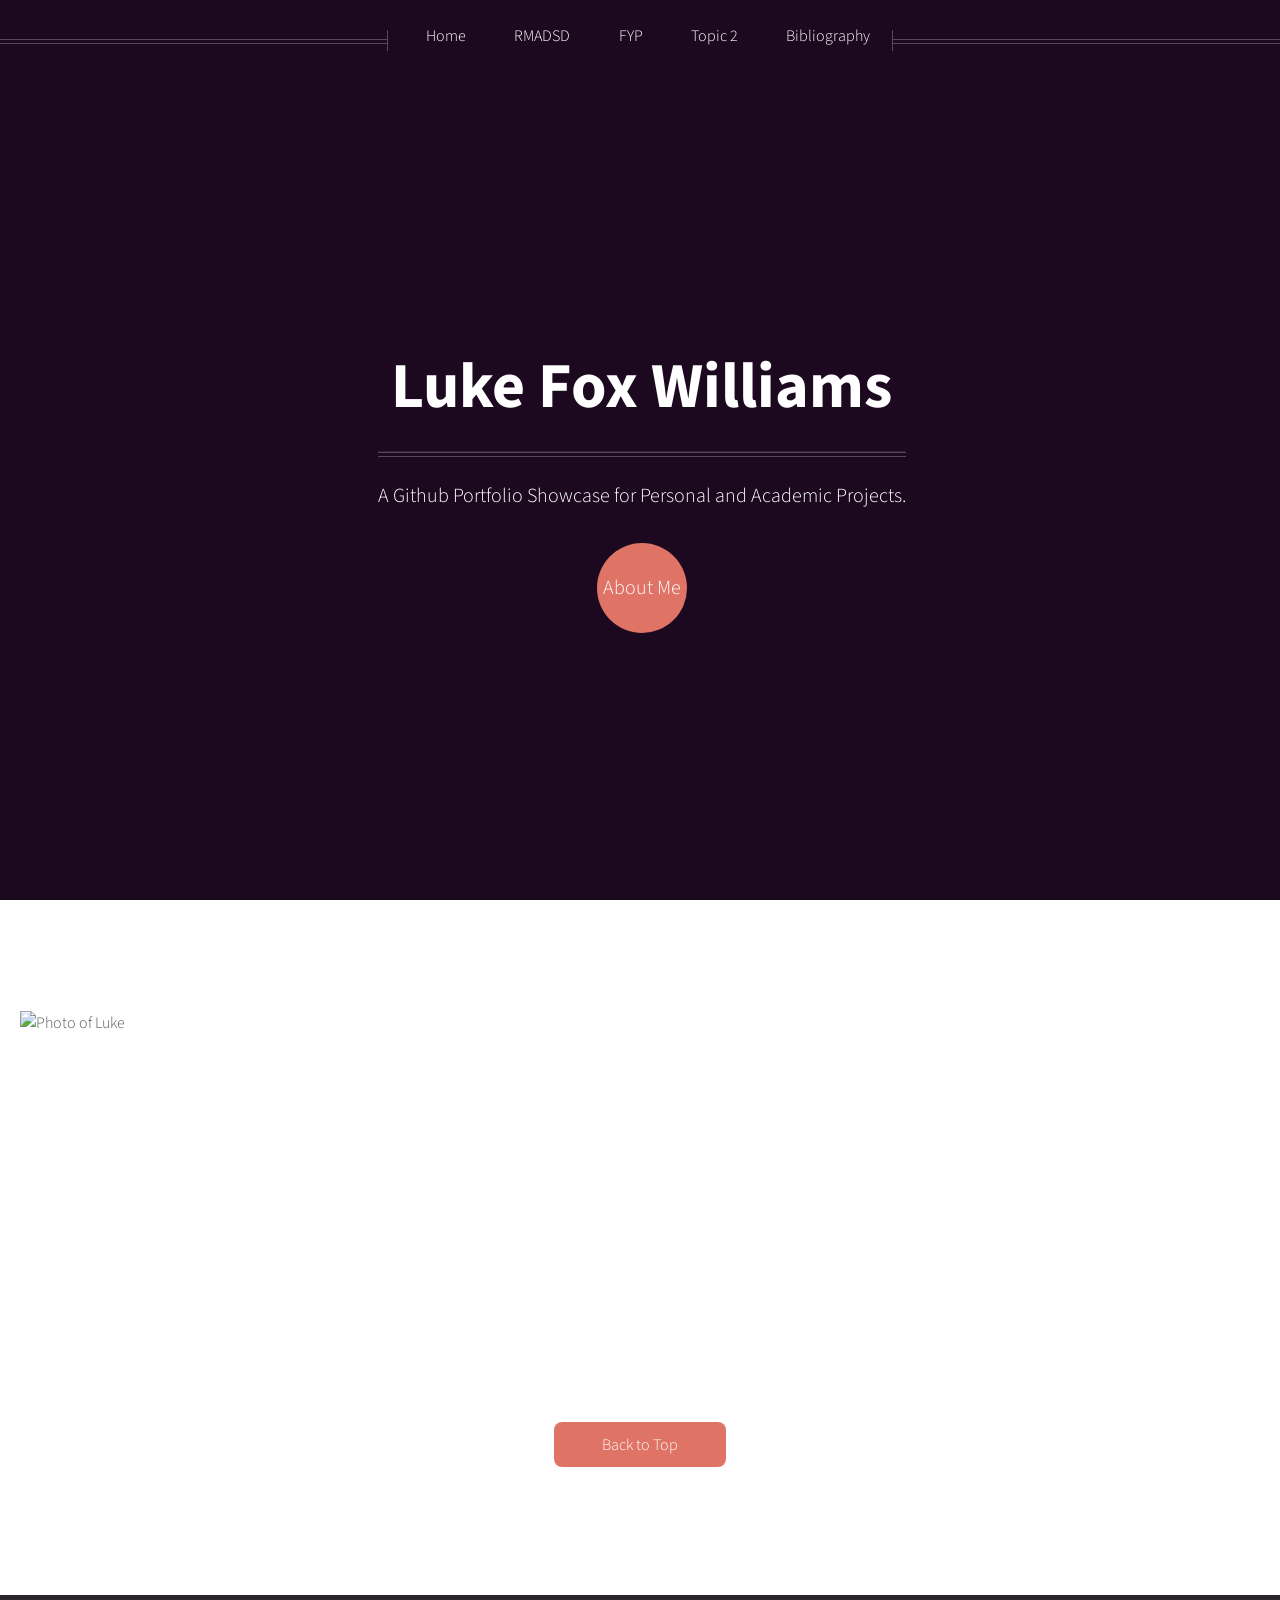
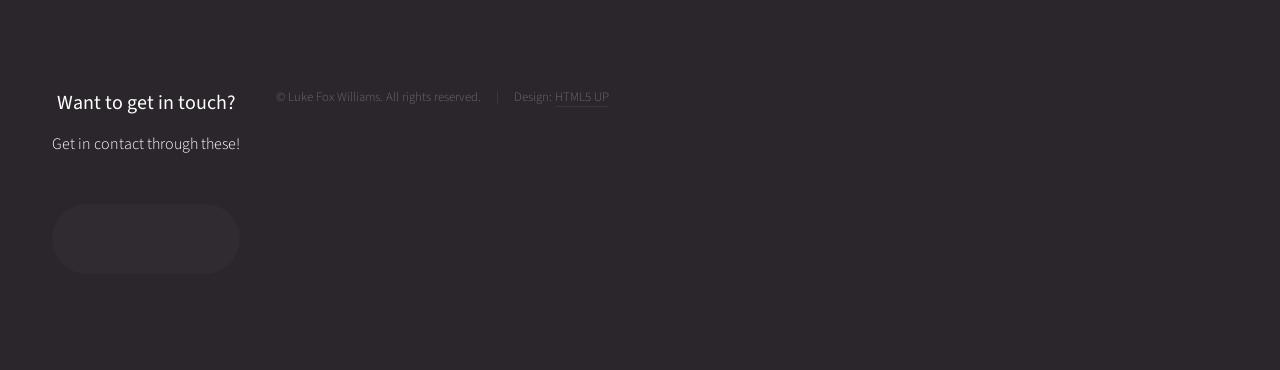
==== index.html @ c980f81d "Update index.html" ====
<!DOCTYPE HTML>
<!--
	LFW1999
	html5up.net | @ajlkn
	Free for personal and commercial use under the CCA 3.0 license (html5up.net/license)
-->
<html>
	<head>
		<title>LFW-Portfolio</title>
		<meta charset="utf-8" />
		<meta name="viewport" content="width=device-width, initial-scale=1, user-scalable=no" />
		<link rel="stylesheet" href="assets/css/main.css" />
		<noscript><link rel="stylesheet" href="assets/css/noscript.css" /></noscript>
	</head>
	<body class="homepage is-preload">
		<div id="page-wrapper">

			<!-- Header -->
				<div id="header">

					<!-- Inner -->
						<div class="inner">
							<header>
								<h1 style="text-align: center; padding: 0;"><a id="logo">Luke Fox Williams</a></h1>
								<hr />
								<p style="text-align: center;">A Github Portfolio Showcase for Personal and Academic Projects.</p>
							</header>
							<footer>
								<a href="#about-me" class="button circled scrolly">About Me</a>
							</footer>
						</div>

					<!-- Nav -->
						<nav id="nav">
							<ul>
								<li><a href="index.html">Home</a></li>
								<li>
									<a href="RMADSD.html">RMADSD</a>
									<ul>
										<li><a href="Artefacts.html">Artefacts</a></li>
										<li><a href="Conclusion.html">Conclusion</a></li>
										<li><a href="RMADSD-Other.html">Unused Techniques</a></li>
									</ul>
								</li>
								<li><a href="FYP.html">FYP</a></li>
								<li><a href="topic2.html">Topic 2</a></li>
								<li><a href="references.html">Bibliography</a></li>
							</ul>
						</nav>

				</div>

			<!-- About Me Section -->
				<div id="about-me" class="container">
					<header>
						<h3 style="text-align: center; margin-top: 30px"> About me!</h3>
					</header>
					<div class="content">
						<div class="image left" style="margin-top: 40px"> 
							<img src="images/itme.png" alt="Photo of Luke">
						</div>
						<div class="text" style="color: white;">
							<p>
							The purpose of this Portfolio is to provide myself and others a place to see all of my work in one area. This will include larger tasks undertaken whilst at university,
								as well as any personal projects I have taken an interest in.<br><br>
								Originally, I attended Aarhus University in Denmark, studying Economics & Business Management. Though I enjoyed the Economic Theory, my interest in engineering and robotics arose from my brief business venture into the electric bicycle market during my stay. I realised
								I had a passion for creating things with my hands, and so I decided to pursue a career in Robotics.<br>
								This path began with studying AI & Robotics at Staffordshire University, where I attained a 2:1 with Honours. Unfortunately, the course had practically no physical robotics in its content, leaving me very underwhelmed. As such I moved on to the University of Leeds
								studying Mechatronics & Robotics, wherein I was truly able to act on my passion and ideas for engineering through my projects. From this I attained a Pass with Merit, and <u><b style="color: white">now I am looking to further my knowledge and experience through a
								 career in Industry or a PhD!</u></b>
							</p>
						</div>
					</div>
				</div>

			
			<!-- Additional Info -->
				<div class="wrapper style2" style="margin-top: 60px">

					<article id="additional info" class="container special">
						<header>
							<h3><a>Resources:</a></h3>
							<p style="font-size: larger; text-align: center">
								Here you can find directions to different aspects of my Portfolio. You can also use the drop-down menu at the top of each page to go somewhere specific!
							</p>
						</header>
						<p>
							This is a larger overview. Use the Buttons at the top to navigate topics.
						</p>
						<footer>
							<a href="#" class="button">Back to Top</a>
						</footer>
					</article>

				</div>

			
			<!-- Footer -->
				<div id="footer">
					<div class="container">
						<div class="row">

								<!-- Contact -->
									<section class="contact">
										<header>
											<h3>Want to get in touch?</h3>
										</header>
										<p>Get in contact through these!</p>
										<ul class="icons">
											<li><a href="https://www.instagram.com/lukefwilliams/" class="icon brands fa-instagram"><span class="label">Instagram</span></a></li>
											<li><a href="https://www.linkedin.com/in/luke-williams-0272b325a/" class="icon brands fa-linkedin-in"><span class="label">Linkedin</span></a></li>
											<li><a href="mailto:foxwilliams99@gmail.com" class="icon solid fa-envelope"><span class="label">Email</span></a></li>
										</ul>
									</section>

								<!-- Copyright -->
									<div class="copyright">
										<ul class="menu">
											<li>&copy; Luke Fox Williams. All rights reserved.</li><li>Design: <a href="http://html5up.net">HTML5 UP</a></li>
										</ul>
									</div>

							</div>

						</div>
					</div>
				</div>

		</div>

		<!-- Scripts -->
			<script src="assets/js/jquery.min.js"></script>
			<script src="assets/js/jquery.dropotron.min.js"></script>
			<script src="assets/js/jquery.scrolly.min.js"></script>
			<script src="assets/js/jquery.scrollex.min.js"></script>
			<script src="assets/js/browser.min.js"></script>
			<script src="assets/js/breakpoints.min.js"></script>
			<script src="assets/js/util.js"></script>
			<script src="assets/js/main.js"></script>

	</body>
</html>
---- assets/css/main.css ----
@import url("https://fonts.googleapis.com/css?family=Source+Sans+Pro:300,300italic,400,400italic,600");
@import url("fontawesome-all.min.css");

/*
	Helios by HTML5 UP
	html5up.net | @ajlkn
	Free for personal and commercial use under the CCA 3.0 license (html5up.net/license)
*/

html, body, div, span, applet, object,
iframe, h1, h2, h3, h4, h5, h6, p, blockquote,
pre, a, abbr, acronym, address, big, cite,
code, del, dfn, em, img, ins, kbd, q, s, samp,
small, strike, strong, sub, sup, tt, var, b,
u, i, center, dl, dt, dd, ol, ul, li, fieldset,
form, label, legend, table, caption, tbody,
tfoot, thead, tr, th, td, article, aside,
canvas, details, embed, figure, figcaption,
footer, header, hgroup, menu, nav, output, ruby,
section, summary, time, mark, audio, video {
	margin: 0;
	padding: 0;
	border: 0;
	font-size: 100%;
	font: inherit;
	vertical-align: baseline;}

article, aside, details, figcaption, figure,
footer, header, hgroup, menu, nav, section {
	display: block;}

body {
	line-height: 1;
}

ol, ul {
	list-style: none;
}

blockquote, q {
	quotes: none;
}

	blockquote:before, blockquote:after, q:before, q:after {
		content: '';
		content: none;
	}

table {
	border-collapse: collapse;
	border-spacing: 0;
}

body {
	-webkit-text-size-adjust: none;
}

mark {
	background-color: transparent;
	color: inherit;
}

input::-moz-focus-inner {
	border: 0;
	padding: 0;
}

input, select, textarea {
	-moz-appearance: none;
	-webkit-appearance: none;
	-ms-appearance: none;
	appearance: none;
}

/* Basic */

	html {
		box-sizing: border-box;
		scroll-padding-top: 40px;
	}

	*, *:before, *:after {
		box-sizing: inherit;
	}

	body {
		background-image: url('images/fancy-cushion.jpg');
		color: #5b5b5b;
		font-size: 15pt;
		line-height: 1.85em;
		font-family: 'Source Sans Pro', sans-serif;
		font-weight: 300;
	}

		body.is-preload *, body.is-preload *:before, body.is-preload *:after {
			-moz-animation: none !important;
			-webkit-animation: none !important;
			-ms-animation: none !important;
			animation: none !important;
			-moz-transition: none !important;
			-webkit-transition: none !important;
			-ms-transition: none !important;
			transition: none !important;
		}

	input, textarea, select {
		font-size: 15pt;
		line-height: 1.85em;
		font-family: 'Source Sans Pro', sans-serif;
		font-weight: 300;
	}

	h1 {
	font-weight: bold;
	color: white;
	line-height: 1.2em;
	padding: 1em 0 0em 0em
	}

	h2, h3, h4, h5, h6 {
		font-weight: 400;
		color: #fff;
		line-height: 1.25em;
	}

	h1 a, h2 a, h3 a, h4 a, h5 a, h6 a {
		color: inherit;
		text-decoration: none;
		border-bottom-color: transparent;
	}

	h1 strong, h2 strong, h3 strong, h4 strong, h5 strong, h6 strong {
		font-weight: 600;
	}

	h2 {
		font-size: 2.85em;
		text-align: center;
	}

	h3 {
		font-size: 1.25em;
	}

	h4 {
		font-size: 1em;
		margin: 0 0 0.25em 0;
	}

	strong, b {
		font-weight: 400;
		color: #483949;
	}

	em, i {
		font-style: italic;
	}

	a {
		color: inherit;
		border-bottom: solid 1px rgba(128, 128, 128, 0.15);
		text-decoration: none;
		-moz-transition: background-color 0.35s ease-in-out, color 0.35s ease-in-out, border-bottom-color 0.35s ease-in-out;
		-webkit-transition: background-color 0.35s ease-in-out, color 0.35s ease-in-out, border-bottom-color 0.35s ease-in-out;
		-ms-transition: background-color 0.35s ease-in-out, color 0.35s ease-in-out, border-bottom-color 0.35s ease-in-out;
		transition: background-color 0.35s ease-in-out, color 0.35s ease-in-out, border-bottom-color 0.35s ease-in-out;
	}

		a:hover {
			color: #ef8376;
			border-bottom-color: transparent;
		}

	sub {
		position: relative;
		top: 0.5em;
		font-size: 0.8em;
	}

	sup {
		position: relative;
		top: -0.5em;
		font-size: 0.8em;
	}

	blockquote {
		border-left: solid 0.5em #ddd;
		padding: 1em 0 1em 2em;
		font-style: italic;
	}

	p, ul, ol, dl, table {
		margin-bottom: 1em;
	}

	p {
		text-align: left;
		color: white;
	}

	br.clear {
		clear: both;
	}

	hr {
		position: relative;
		display: block;
		border: 0;
		top: 4.5em;
		margin-bottom: 9em;
		height: 6px;
		border-top: solid 1px rgba(128, 128, 128, 0.2);
		border-bottom: solid 1px rgba(128, 128, 128, 0.2);
	}

		hr:before, hr:after {
			content: '';
			position: absolute;
			top: -8px;
			display: block;
			width: 1px;
			height: 21px;
			background: rgba(128, 128, 128, 0.2);
		}

		hr:before {
			left: -1px;
		}

		hr:after {
			right: -1px;
		}

	.timestamp {
		color: rgba(128, 128, 128, 0.75);
		font-size: 0.8em;
	}

/* Container */

	.container {
		margin: 0 auto;
		max-width: 100%;
		width: 1400px;
		padding: 0 20px;
	}

		@media screen and (max-width: 1680px) {

			.container {
				width: 1200px;
			}

		}

		@media screen and (max-width: 1280px) {

			.container {
				width: 100%;
			}

		}

		@media screen and (max-width: 960px) {

			.container {
				width: 100%;
			}

		}

		@media screen and (max-width: 840px) {

			.container {
				width: 100%;
			}

		}

		@media screen and (max-width: 736px) {

			.container {
				width: 100%;
			}

		}

/* Row */

	.row {
		display: flex;
		flex-wrap: wrap;
		box-sizing: border-box;
		align-items: stretch;
	}

		.row > * {
			box-sizing: border-box;
		}

		.row.gtr-uniform > * > :last-child {
			margin-bottom: 0;
		}

		.row.aln-left {
			justify-content: flex-start;
		}

		.row.aln-center {
			justify-content: center;
		}

		.row.aln-right {
			justify-content: flex-end;
		}

		.row.aln-top {
			align-items: flex-start;
		}

		.row.aln-middle {
			align-items: center;
		}

		.row.aln-bottom {
			align-items: flex-end;
		}

		.row > .imp {
			order: -1;
		}

		.row > .col-1 {
			width: 8.33333%;
		}

		.row > .off-1 {
			margin-left: 8.33333%;
		}

		.row > .col-2 {
			width: 16.66667%;
		}

		.row > .off-2 {
			margin-left: 16.66667%;
		}

		.row > .col-3 {
			width: 25%;
		}

		.row > .off-3 {
			margin-left: 25%;
		}

		.row > .col-4 {
			width: 33.33333%;
		}

		.row > .off-4 {
			margin-left: 33.33333%;
		}

		.row > .col-5 {
			width: 41.66667%;
		}

		.row > .off-5 {
			margin-left: 41.66667%;
		}

		.row > .col-6 {
			width: 50%;
		}

		.row > .off-6 {
			margin-left: 50%;
		}

		.row > .col-7 {
			width: 58.33333%;
		}

		.row > .off-7 {
			margin-left: 58.33333%;
		}

		.row > .col-8 {
			width: 66.66667%;
		}

		.row > .off-8 {
			margin-left: 66.66667%;
		}

		.row > .col-9 {
			width: 75%;
		}

		.row > .off-9 {
			margin-left: 75%;
		}

		.row > .col-10 {
			width: 83.33333%;
		}

		.row > .off-10 {
			margin-left: 83.33333%;
		}

		.row > .col-11 {
			width: 91.66667%;
		}

		.row > .off-11 {
			margin-left: 91.66667%;
		}

		.row > .col-12 {
			width: 100%;
		}

		.row > .off-12 {
			margin-left: 100%;
		}

		.row.gtr-0 {
			margin-top: 0px;
			margin-left: 0px;
		}

			.row.gtr-0 > * {
				padding: 0px 0 0 0px;
			}

			.row.gtr-0.gtr-uniform {
				margin-top: 0px;
			}

				.row.gtr-0.gtr-uniform > * {
					padding-top: 0px;
				}

		.row.gtr-25 {
			margin-top: -10px;
			margin-left: -10px;
		}

			.row.gtr-25 > * {
				padding: 10px 0 0 10px;
			}

			.row.gtr-25.gtr-uniform {
				margin-top: -10px;
			}

				.row.gtr-25.gtr-uniform > * {
					padding-top: 10px;
				}

		.row.gtr-50 {
			margin-top: -20px;
			margin-left: -20px;
		}

			.row.gtr-50 > * {
				padding: 20px 0 0 20px;
			}

			.row.gtr-50.gtr-uniform {
				margin-top: -20px;
			}

				.row.gtr-50.gtr-uniform > * {
					padding-top: 20px;
				}

		.row {
			margin-top: -40px;
			margin-left: -40px;
		}

			.row > * {
				padding: 40px 0 0 40px;
			}

			.row.gtr-uniform {
				margin-top: -40px;
			}

				.row.gtr-uniform > * {
					padding-top: 40px;
				}

		.row.gtr-150 {
			margin-top: -60px;
			margin-left: -60px;
		}

			.row.gtr-150 > * {
				padding: 60px 0 0 60px;
			}

			.row.gtr-150.gtr-uniform {
				margin-top: -60px;
			}

				.row.gtr-150.gtr-uniform > * {
					padding-top: 60px;
				}

		.row.gtr-200 {
			margin-top: -80px;
			margin-left: -80px;
		}

			.row.gtr-200 > * {
				padding: 80px 0 0 80px;
			}

			.row.gtr-200.gtr-uniform {
				margin-top: -80px;
			}

				.row.gtr-200.gtr-uniform > * {
					padding-top: 80px;
				}

		@media screen and (max-width: 1680px) {

			.row {
				display: flex;
				flex-wrap: wrap;
				box-sizing: border-box;
				align-items: stretch;
			}

				.row > * {
					box-sizing: border-box;
				}

				.row.gtr-uniform > * > :last-child {
					margin-bottom: 0;
				}

				.row.aln-left {
					justify-content: flex-start;
				}

				.row.aln-center {
					justify-content: center;
				}

				.row.aln-right {
					justify-content: flex-end;
				}

				.row.aln-top {
					align-items: flex-start;
				}

				.row.aln-middle {
					align-items: center;
				}

				.row.aln-bottom {
					align-items: flex-end;
				}

				.row > .imp-wide {
					order: -1;
				}

				.row > .col-1-wide {
					width: 8.33333%;
				}

				.row > .off-1-wide {
					margin-left: 8.33333%;
				}

				.row > .col-2-wide {
					width: 16.66667%;
				}

				.row > .off-2-wide {
					margin-left: 16.66667%;
				}

				.row > .col-3-wide {
					width: 25%;
				}

				.row > .off-3-wide {
					margin-left: 25%;
				}

				.row > .col-4-wide {
					width: 33.33333%;
				}

				.row > .off-4-wide {
					margin-left: 33.33333%;
				}

				.row > .col-5-wide {
					width: 41.66667%;
				}

				.row > .off-5-wide {
					margin-left: 41.66667%;
				}

				.row > .col-6-wide {
					width: 50%;
				}

				.row > .off-6-wide {
					margin-left: 50%;
				}

				.row > .col-7-wide {
					width: 58.33333%;
				}

				.row > .off-7-wide {
					margin-left: 58.33333%;
				}

				.row > .col-8-wide {
					width: 66.66667%;
				}

				.row > .off-8-wide {
					margin-left: 66.66667%;
				}

				.row > .col-9-wide {
					width: 75%;
				}

				.row > .off-9-wide {
					margin-left: 75%;
				}

				.row > .col-10-wide {
					width: 83.33333%;
				}

				.row > .off-10-wide {
					margin-left: 83.33333%;
				}

				.row > .col-11-wide {
					width: 91.66667%;
				}

				.row > .off-11-wide {
					margin-left: 91.66667%;
				}

				.row > .col-12-wide {
					width: 100%;
				}

				.row > .off-12-wide {
					margin-left: 100%;
				}

				.row.gtr-0 {
					margin-top: 0px;
					margin-left: 0px;
				}

					.row.gtr-0 > * {
						padding: 0px 0 0 0px;
					}

					.row.gtr-0.gtr-uniform {
						margin-top: 0px;
					}

						.row.gtr-0.gtr-uniform > * {
							padding-top: 0px;
						}

				.row.gtr-25 {
					margin-top: -10px;
					margin-left: -10px;
				}

					.row.gtr-25 > * {
						padding: 10px 0 0 10px;
					}

					.row.gtr-25.gtr-uniform {
						margin-top: -10px;
					}

						.row.gtr-25.gtr-uniform > * {
							padding-top: 10px;
						}

				.row.gtr-50 {
					margin-top: -20px;
					margin-left: -20px;
				}

					.row.gtr-50 > * {
						padding: 20px 0 0 20px;
					}

					.row.gtr-50.gtr-uniform {
						margin-top: -20px;
					}

						.row.gtr-50.gtr-uniform > * {
							padding-top: 20px;
						}

				.row {
					margin-top: -40px;
					margin-left: -40px;
				}

					.row > * {
						padding: 40px 0 0 40px;
					}

					.row.gtr-uniform {
						margin-top: -40px;
					}

						.row.gtr-uniform > * {
							padding-top: 40px;
						}

				.row.gtr-150 {
					margin-top: -60px;
					margin-left: -60px;
				}

					.row.gtr-150 > * {
						padding: 60px 0 0 60px;
					}

					.row.gtr-150.gtr-uniform {
						margin-top: -60px;
					}

						.row.gtr-150.gtr-uniform > * {
							padding-top: 60px;
						}

				.row.gtr-200 {
					margin-top: -80px;
					margin-left: -80px;
				}

					.row.gtr-200 > * {
						padding: 80px 0 0 80px;
					}

					.row.gtr-200.gtr-uniform {
						margin-top: -80px;
					}

						.row.gtr-200.gtr-uniform > * {
							padding-top: 80px;
						}

		}

		@media screen and (max-width: 1280px) {

			.row {
				display: flex;
				flex-wrap: wrap;
				box-sizing: border-box;
				align-items: stretch;
			}

				.row > * {
					box-sizing: border-box;
				}

				.row.gtr-uniform > * > :last-child {
					margin-bottom: 0;
				}

				.row.aln-left {
					justify-content: flex-start;
				}

				.row.aln-center {
					justify-content: center;
				}

				.row.aln-right {
					justify-content: flex-end;
				}

				.row.aln-top {
					align-items: flex-start;
				}

				.row.aln-middle {
					align-items: center;
				}

				.row.aln-bottom {
					align-items: flex-end;
				}

				.row > .imp-normal {
					order: -1;
				}

				.row > .col-1-normal {
					width: 8.33333%;
				}

				.row > .off-1-normal {
					margin-left: 8.33333%;
				}

				.row > .col-2-normal {
					width: 16.66667%;
				}

				.row > .off-2-normal {
					margin-left: 16.66667%;
				}

				.row > .col-3-normal {
					width: 25%;
				}

				.row > .off-3-normal {
					margin-left: 25%;
				}

				.row > .col-4-normal {
					width: 33.33333%;
				}

				.row > .off-4-normal {
					margin-left: 33.33333%;
				}

				.row > .col-5-normal {
					width: 41.66667%;
				}

				.row > .off-5-normal {
					margin-left: 41.66667%;
				}

				.row > .col-6-normal {
					width: 50%;
				}

				.row > .off-6-normal {
					margin-left: 50%;
				}

				.row > .col-7-normal {
					width: 58.33333%;
				}

				.row > .off-7-normal {
					margin-left: 58.33333%;
				}

				.row > .col-8-normal {
					width: 66.66667%;
				}

				.row > .off-8-normal {
					margin-left: 66.66667%;
				}

				.row > .col-9-normal {
					width: 75%;
				}

				.row > .off-9-normal {
					margin-left: 75%;
				}

				.row > .col-10-normal {
					width: 83.33333%;
				}

				.row > .off-10-normal {
					margin-left: 83.33333%;
				}

				.row > .col-11-normal {
					width: 91.66667%;
				}

				.row > .off-11-normal {
					margin-left: 91.66667%;
				}

				.row > .col-12-normal {
					width: 100%;
				}

				.row > .off-12-normal {
					margin-left: 100%;
				}

				.row.gtr-0 {
					margin-top: 0px;
					margin-left: 0px;
				}

					.row.gtr-0 > * {
						padding: 0px 0 0 0px;
					}

					.row.gtr-0.gtr-uniform {
						margin-top: 0px;
					}

						.row.gtr-0.gtr-uniform > * {
							padding-top: 0px;
						}

				.row.gtr-25 {
					margin-top: -9px;
					margin-left: -9px;
				}

					.row.gtr-25 > * {
						padding: 9px 0 0 9px;
					}

					.row.gtr-25.gtr-uniform {
						margin-top: -9px;
					}

						.row.gtr-25.gtr-uniform > * {
							padding-top: 9px;
						}

				.row.gtr-50 {
					margin-top: -18px;
					margin-left: -18px;
				}

					.row.gtr-50 > * {
						padding: 18px 0 0 18px;
					}

					.row.gtr-50.gtr-uniform {
						margin-top: -18px;
					}

						.row.gtr-50.gtr-uniform > * {
							padding-top: 18px;
						}

				.row {
					margin-top: -36px;
					margin-left: -36px;
				}

					.row > * {
						padding: 36px 0 0 36px;
					}

					.row.gtr-uniform {
						margin-top: -36px;
					}

						.row.gtr-uniform > * {
							padding-top: 36px;
						}

				.row.gtr-150 {
					margin-top: -54px;
					margin-left: -54px;
				}

					.row.gtr-150 > * {
						padding: 54px 0 0 54px;
					}

					.row.gtr-150.gtr-uniform {
						margin-top: -54px;
					}

						.row.gtr-150.gtr-uniform > * {
							padding-top: 54px;
						}

				.row.gtr-200 {
					margin-top: -72px;
					margin-left: -72px;
				}

					.row.gtr-200 > * {
						padding: 72px 0 0 72px;
					}

					.row.gtr-200.gtr-uniform {
						margin-top: -72px;
					}

						.row.gtr-200.gtr-uniform > * {
							padding-top: 72px;
						}

		}

		@media screen and (max-width: 960px) {

			.row {
				display: flex;
				flex-wrap: wrap;
				box-sizing: border-box;
				align-items: stretch;
			}

				.row > * {
					box-sizing: border-box;
				}

				.row.gtr-uniform > * > :last-child {
					margin-bottom: 0;
				}

				.row.aln-left {
					justify-content: flex-start;
				}

				.row.aln-center {
					justify-content: center;
				}

				.row.aln-right {
					justify-content: flex-end;
				}

				.row.aln-top {
					align-items: flex-start;
				}

				.row.aln-middle {
					align-items: center;
				}

				.row.aln-bottom {
					align-items: flex-end;
				}

				.row > .imp-narrow {
					order: -1;
				}

				.row > .col-1-narrow {
					width: 8.33333%;
				}

				.row > .off-1-narrow {
					margin-left: 8.33333%;
				}

				.row > .col-2-narrow {
					width: 16.66667%;
				}

				.row > .off-2-narrow {
					margin-left: 16.66667%;
				}

				.row > .col-3-narrow {
					width: 25%;
				}

				.row > .off-3-narrow {
					margin-left: 25%;
				}

				.row > .col-4-narrow {
					width: 33.33333%;
				}

				.row > .off-4-narrow {
					margin-left: 33.33333%;
				}

				.row > .col-5-narrow {
					width: 41.66667%;
				}

				.row > .off-5-narrow {
					margin-left: 41.66667%;
				}

				.row > .col-6-narrow {
					width: 50%;
				}

				.row > .off-6-narrow {
					margin-left: 50%;
				}

				.row > .col-7-narrow {
					width: 58.33333%;
				}

				.row > .off-7-narrow {
					margin-left: 58.33333%;
				}

				.row > .col-8-narrow {
					width: 66.66667%;
				}

				.row > .off-8-narrow {
					margin-left: 66.66667%;
				}

				.row > .col-9-narrow {
					width: 75%;
				}

				.row > .off-9-narrow {
					margin-left: 75%;
				}

				.row > .col-10-narrow {
					width: 83.33333%;
				}

				.row > .off-10-narrow {
					margin-left: 83.33333%;
				}

				.row > .col-11-narrow {
					width: 91.66667%;
				}

				.row > .off-11-narrow {
					margin-left: 91.66667%;
				}

				.row > .col-12-narrow {
					width: 100%;
				}

				.row > .off-12-narrow {
					margin-left: 100%;
				}

				.row.gtr-0 {
					margin-top: 0px;
					margin-left: 0px;
				}

					.row.gtr-0 > * {
						padding: 0px 0 0 0px;
					}

					.row.gtr-0.gtr-uniform {
						margin-top: 0px;
					}

						.row.gtr-0.gtr-uniform > * {
							padding-top: 0px;
						}

				.row.gtr-25 {
					margin-top: -8px;
					margin-left: -8px;
				}

					.row.gtr-25 > * {
						padding: 8px 0 0 8px;
					}

					.row.gtr-25.gtr-uniform {
						margin-top: -8px;
					}

						.row.gtr-25.gtr-uniform > * {
							padding-top: 8px;
						}

				.row.gtr-50 {
					margin-top: -16px;
					margin-left: -16px;
				}

					.row.gtr-50 > * {
						padding: 16px 0 0 16px;
					}

					.row.gtr-50.gtr-uniform {
						margin-top: -16px;
					}

						.row.gtr-50.gtr-uniform > * {
							padding-top: 16px;
						}

				.row {
					margin-top: -32px;
					margin-left: -32px;
				}

					.row > * {
						padding: 32px 0 0 32px;
					}

					.row.gtr-uniform {
						margin-top: -32px;
					}

						.row.gtr-uniform > * {
							padding-top: 32px;
						}

				.row.gtr-150 {
					margin-top: -48px;
					margin-left: -48px;
				}

					.row.gtr-150 > * {
						padding: 48px 0 0 48px;
					}

					.row.gtr-150.gtr-uniform {
						margin-top: -48px;
					}

						.row.gtr-150.gtr-uniform > * {
							padding-top: 48px;
						}

				.row.gtr-200 {
					margin-top: -64px;
					margin-left: -64px;
				}

					.row.gtr-200 > * {
						padding: 64px 0 0 64px;
					}

					.row.gtr-200.gtr-uniform {
						margin-top: -64px;
					}

						.row.gtr-200.gtr-uniform > * {
							padding-top: 64px;
						}

		}

		@media screen and (max-width: 840px) {

			.row {
				display: flex;
				flex-wrap: wrap;
				box-sizing: border-box;
				align-items: stretch;
			}

				.row > * {
					box-sizing: border-box;
				}

				.row.gtr-uniform > * > :last-child {
					margin-bottom: 0;
				}

				.row.aln-left {
					justify-content: flex-start;
				}

				.row.aln-center {
					justify-content: center;
				}

				.row.aln-right {
					justify-content: flex-end;
				}

				.row.aln-top {
					align-items: flex-start;
				}

				.row.aln-middle {
					align-items: center;
				}

				.row.aln-bottom {
					align-items: flex-end;
				}

				.row > .imp-narrower {
					order: -1;
				}

				.row > .col-1-narrower {
					width: 8.33333%;
				}

				.row > .off-1-narrower {
					margin-left: 8.33333%;
				}

				.row > .col-2-narrower {
					width: 16.66667%;
				}

				.row > .off-2-narrower {
					margin-left: 16.66667%;
				}

				.row > .col-3-narrower {
					width: 25%;
				}

				.row > .off-3-narrower {
					margin-left: 25%;
				}

				.row > .col-4-narrower {
					width: 33.33333%;
				}

				.row > .off-4-narrower {
					margin-left: 33.33333%;
				}

				.row > .col-5-narrower {
					width: 41.66667%;
				}

				.row > .off-5-narrower {
					margin-left: 41.66667%;
				}

				.row > .col-6-narrower {
					width: 50%;
				}

				.row > .off-6-narrower {
					margin-left: 50%;
				}

				.row > .col-7-narrower {
					width: 58.33333%;
				}

				.row > .off-7-narrower {
					margin-left: 58.33333%;
				}

				.row > .col-8-narrower {
					width: 66.66667%;
				}

				.row > .off-8-narrower {
					margin-left: 66.66667%;
				}

				.row > .col-9-narrower {
					width: 75%;
				}

				.row > .off-9-narrower {
					margin-left: 75%;
				}

				.row > .col-10-narrower {
					width: 83.33333%;
				}

				.row > .off-10-narrower {
					margin-left: 83.33333%;
				}

				.row > .col-11-narrower {
					width: 91.66667%;
				}

				.row > .off-11-narrower {
					margin-left: 91.66667%;
				}

				.row > .col-12-narrower {
					width: 100%;
				}

				.row > .off-12-narrower {
					margin-left: 100%;
				}

				.row.gtr-0 {
					margin-top: 0px;
					margin-left: 0px;
				}

					.row.gtr-0 > * {
						padding: 0px 0 0 0px;
					}

					.row.gtr-0.gtr-uniform {
						margin-top: 0px;
					}

						.row.gtr-0.gtr-uniform > * {
							padding-top: 0px;
						}

				.row.gtr-25 {
					margin-top: -8px;
					margin-left: -8px;
				}

					.row.gtr-25 > * {
						padding: 8px 0 0 8px;
					}

					.row.gtr-25.gtr-uniform {
						margin-top: -8px;
					}

						.row.gtr-25.gtr-uniform > * {
							padding-top: 8px;
						}

				.row.gtr-50 {
					margin-top: -16px;
					margin-left: -16px;
				}

					.row.gtr-50 > * {
						padding: 16px 0 0 16px;
					}

					.row.gtr-50.gtr-uniform {
						margin-top: -16px;
					}

						.row.gtr-50.gtr-uniform > * {
							padding-top: 16px;
						}

				.row {
					margin-top: -32px;
					margin-left: -32px;
				}

					.row > * {
						padding: 32px 0 0 32px;
					}

					.row.gtr-uniform {
						margin-top: -32px;
					}

						.row.gtr-uniform > * {
							padding-top: 32px;
						}

				.row.gtr-150 {
					margin-top: -48px;
					margin-left: -48px;
				}

					.row.gtr-150 > * {
						padding: 48px 0 0 48px;
					}

					.row.gtr-150.gtr-uniform {
						margin-top: -48px;
					}

						.row.gtr-150.gtr-uniform > * {
							padding-top: 48px;
						}

				.row.gtr-200 {
					margin-top: -64px;
					margin-left: -64px;
				}

					.row.gtr-200 > * {
						padding: 64px 0 0 64px;
					}

					.row.gtr-200.gtr-uniform {
						margin-top: -64px;
					}

						.row.gtr-200.gtr-uniform > * {
							padding-top: 64px;
						}

		}

		@media screen and (max-width: 736px) {

			.row {
				display: flex;
				flex-wrap: wrap;
				box-sizing: border-box;
				align-items: stretch;
			}

				.row > * {
					box-sizing: border-box;
				}

				.row.gtr-uniform > * > :last-child {
					margin-bottom: 0;
				}

				.row.aln-left {
					justify-content: flex-start;
				}

				.row.aln-center {
					justify-content: center;
				}

				.row.aln-right {
					justify-content: flex-end;
				}

				.row.aln-top {
					align-items: flex-start;
				}

				.row.aln-middle {
					align-items: center;
				}

				.row.aln-bottom {
					align-items: flex-end;
				}

				.row > .imp-mobile {
					order: -1;
				}

				.row > .col-1-mobile {
					width: 8.33333%;
				}

				.row > .off-1-mobile {
					margin-left: 8.33333%;
				}

				.row > .col-2-mobile {
					width: 16.66667%;
				}

				.row > .off-2-mobile {
					margin-left: 16.66667%;
				}

				.row > .col-3-mobile {
					width: 25%;
				}

				.row > .off-3-mobile {
					margin-left: 25%;
				}

				.row > .col-4-mobile {
					width: 33.33333%;
				}

				.row > .off-4-mobile {
					margin-left: 33.33333%;
				}

				.row > .col-5-mobile {
					width: 41.66667%;
				}

				.row > .off-5-mobile {
					margin-left: 41.66667%;
				}

				.row > .col-6-mobile {
					width: 50%;
				}

				.row > .off-6-mobile {
					margin-left: 50%;
				}

				.row > .col-7-mobile {
					width: 58.33333%;
				}

				.row > .off-7-mobile {
					margin-left: 58.33333%;
				}

				.row > .col-8-mobile {
					width: 66.66667%;
				}

				.row > .off-8-mobile {
					margin-left: 66.66667%;
				}

				.row > .col-9-mobile {
					width: 75%;
				}

				.row > .off-9-mobile {
					margin-left: 75%;
				}

				.row > .col-10-mobile {
					width: 83.33333%;
				}

				.row > .off-10-mobile {
					margin-left: 83.33333%;
				}

				.row > .col-11-mobile {
					width: 91.66667%;
				}

				.row > .off-11-mobile {
					margin-left: 91.66667%;
				}

				.row > .col-12-mobile {
					width: 100%;
				}

				.row > .off-12-mobile {
					margin-left: 100%;
				}

				.row.gtr-0 {
					margin-top: 0px;
					margin-left: 0px;
				}

					.row.gtr-0 > * {
						padding: 0px 0 0 0px;
					}

					.row.gtr-0.gtr-uniform {
						margin-top: 0px;
					}

						.row.gtr-0.gtr-uniform > * {
							padding-top: 0px;
						}

				.row.gtr-25 {
					margin-top: -5px;
					margin-left: -5px;
				}

					.row.gtr-25 > * {
						padding: 5px 0 0 5px;
					}

					.row.gtr-25.gtr-uniform {
						margin-top: -5px;
					}

						.row.gtr-25.gtr-uniform > * {
							padding-top: 5px;
						}

				.row.gtr-50 {
					margin-top: -10px;
					margin-left: -10px;
				}

					.row.gtr-50 > * {
						padding: 10px 0 0 10px;
					}

					.row.gtr-50.gtr-uniform {
						margin-top: -10px;
					}

						.row.gtr-50.gtr-uniform > * {
							padding-top: 10px;
						}

				.row {
					margin-top: -20px;
					margin-left: -20px;
				}

					.row > * {
						padding: 20px 0 0 20px;
					}

					.row.gtr-uniform {
						margin-top: -20px;
					}

						.row.gtr-uniform > * {
							padding-top: 20px;
						}

				.row.gtr-150 {
					margin-top: -30px;
					margin-left: -30px;
				}

					.row.gtr-150 > * {
						padding: 30px 0 0 30px;
					}

					.row.gtr-150.gtr-uniform {
						margin-top: -30px;
					}

						.row.gtr-150.gtr-uniform > * {
							padding-top: 30px;
						}

				.row.gtr-200 {
					margin-top: -40px;
					margin-left: -40px;
				}

					.row.gtr-200 > * {
						padding: 40px 0 0 40px;
					}

					.row.gtr-200.gtr-uniform {
						margin-top: -40px;
					}

						.row.gtr-200.gtr-uniform > * {
							padding-top: 40px;
						}

		}

/* Sections/Article */

	section, article {
		margin-bottom: 3em;
	}

		section > :last-child, section:last-child, article > :last-child, article:last-child {
			margin-bottom: 0;
		}

		section.special > header, section.special > footer, article.special > header, article.special > footer {
			text-align: center;
		}

	.row > section, .row > article {
		margin-bottom: 0;
	}

	header {
		margin: 0 0 1em 0;
	}

		header > p {
			display: block;
			font-size: 1.2em;
			margin: 1em 0 2em 0;
			line-height: 1.5em;
			text-align: left;
		}

	footer {
		margin: 2.5em 0 0 0;
	}

/* Image */

	.image {
		position: relative;
		display: inline-block;
		border: 0;
		outline: 0;
	}

		.image img {
			display: block;
			width: 100%;
		}

		.image.fit {
			display: block;
			width: 100%;
		}

		.image.featured {
			display: block;
			width: 100%;
			margin: 0 0 4em 0;
			text-align: center;
		}

		.image.left {
			float: left;
			margin: 0 2em 2em 0;
		}

		.image.centered {
			display: block;
			margin: 0 0 2em 0;
		}

			.image.centered img {
				margin: 0 auto;
				width: auto;
			}

/* List */

	ul {
		list-style: disc;
		padding-left: 1em;
	}

		ul li {
			padding-left: 0.5em;
		}

	ol {
		list-style: decimal;
		padding-left: 1.25em;
	}

		ol li {
			padding-left: 0.25em;
		}

/* Actions */

	ul.actions {
		margin: 3em 0 0 0;
		list-style: none;
		padding-left: 0;
	}

		form ul.actions {
			margin-top: 0;
		}

		ul.actions li {
			display: inline-block;
			margin: 0 0.75em 0 0.75em;
			padding-left: 0;
		}

			ul.actions li:first-child {
				margin-left: 0;
			}

			ul.actions li:last-child {
				margin-right: 0;
			}

/* Divided */

	ul.divided {
		list-style: none;
		padding-left: 0;
	}

		ul.divided li {
			border-top: solid 1px rgba(128, 128, 128, 0.2);
			padding-top: 1.5em;
			margin-top: 1.5em;
			padding-left: 0;
		}

			ul.divided li:first-child {
				border-top: 0;
				padding-top: 0;
				margin-top: 0;
			}

/* Menu */

	ul.menu {
		height: 1em;
		line-height: 1em;
		list-style: none;
		padding-left: 0;
	}

		ul.menu li {
			display: inline-block;
			border-left: solid 1px rgba(128, 128, 128, 0.2);
			padding-left: 1.25em;
			margin-left: 1.25em;
		}

			ul.menu li:first-child {
				border-left: 0;
				padding-left: 0;
				margin-left: 0;
			}

/* Icons */

	ul.icons {
		position: relative;
		background: rgba(128, 128, 128, 0.05);
		border-radius: 4em;
		display: inline-block;
		padding: 0.35em 0.75em 0.35em 0.75em;
		font-size: 1.25em;
		cursor: default;
		list-style: none;
	}

		ul.icons li {
			display: inline-block;
			padding-left: 0;
		}

			ul.icons li a {
				display: inline-block;
				background: none;
				width: 2.5em;
				height: 2.5em;
				line-height: 2.5em;
				text-align: center;
				border-radius: 100%;
				border: 0;
				color: inherit;
			}

				ul.icons li a:hover {
					color: #ef8376;
				}

/* Form */

	form label {
		display: block;
		font-weight: 400;
		color: #483949;
		margin: 0 0 1em 0;
	}

	form input[type="text"],
	form input[type="email"],
	form input[type="password"],
	form select,
	form textarea {
		-webkit-appearance: none;
		display: block;
		border: 0;
		background: #fafafa;
		width: 100%;
		border-radius: 0.5em;
		border: solid 1px #E5E5E5;
		padding: 1em;
		-moz-transition: background-color 0.35s ease-in-out, border-color 0.35s ease-in-out;
		-webkit-transition: background-color 0.35s ease-in-out, border-color 0.35s ease-in-out;
		-ms-transition: background-color 0.35s ease-in-out, border-color 0.35s ease-in-out;
		transition: background-color 0.35s ease-in-out, border-color 0.35s ease-in-out;
	}

		form input[type="text"]:focus,
		form input[type="email"]:focus,
		form input[type="password"]:focus,
		form select:focus,
		form textarea:focus {
			background: #fff;
			border-color: #df7366;
		}

	form input[type="text"],
	form input[type="email"],
	form input[type="password"],
	form select {
		line-height: 1em;
	}

	form textarea {
		min-height: 9em;
	}

	form ::-webkit-input-placeholder {
		color: #555 !important;
	}

	form :-moz-placeholder {
		color: #555 !important;
	}

	form ::-moz-placeholder {
		color: #555 !important;
	}

	form :-ms-input-placeholder {
		color: #555 !important;
	}

	form ::-moz-focus-inner {
		border: 0;
	}

/* Table */

	table {
		width: 100%;
	}

		table.default {
			width: 100%;
		}

			table.default tbody tr {
				border-top: solid 1px #e5e5e5;
			}

				table.default tbody tr:first-child {
					border-top: 0;
				}

				table.default tbody tr:nth-child(2n+1) {
					background: #fafafa;
				}

			table.default td {
				padding: 0.5em 1em 0.5em 1em;
			}

			table.default th {
				text-align: left;
				font-weight: 400;
				padding: 0.5em 1em 0.5em 1em;
			}

			table.default thead {
				border-bottom: solid 2px #e5e5e5;
			}

			table.default tfoot {
				border-top: solid 2px #e5e5e5;
			}

/* Button */

	input[type="button"],
	input[type="submit"],
	input[type="reset"],
	button,
	.button {
		position: relative;
		display: inline-block;
		background: #df7366;
		color: #fff;
		text-align: center;
		border-radius: 0.5em;
		text-decoration: none;
		padding: 0.65em 3em 0.65em 3em;
		border: 0;
		cursor: pointer;
		outline: 0;
		font-weight: 300;
		-moz-transition: background-color 0.35s ease-in-out, color 0.35s ease-in-out, border-bottom-color 0.35s ease-in-out;
		-webkit-transition: background-color 0.35s ease-in-out, color 0.35s ease-in-out, border-bottom-color 0.35s ease-in-out;
		-ms-transition: background-color 0.35s ease-in-out, color 0.35s ease-in-out, border-bottom-color 0.35s ease-in-out;
		transition: background-color 0.35s ease-in-out, color 0.35s ease-in-out, border-bottom-color 0.35s ease-in-out;
	}

		input[type="button"]:hover,
		input[type="submit"]:hover,
		input[type="reset"]:hover,
		button:hover,
		.button:hover {
			color: #fff;
			background: #ef8376;
		}

		input[type="button"].alt,
		input[type="submit"].alt,
		input[type="reset"].alt,
		button.alt,
		.button.alt {
			background: #2B252C;
		}

			input[type="button"].alt:hover,
			input[type="submit"].alt:hover,
			input[type="reset"].alt:hover,
			button.alt:hover,
			.button.alt:hover {
				background: #3B353C;
			}

/* Post */

	.post.stub {
		text-align: center;
	}

		.post.stub header {
			margin: 0;
		}

/* Icons */

	.icon {
		text-decoration: none;
		text-decoration: none;
	}

		.icon:before {
			-moz-osx-font-smoothing: grayscale;
			-webkit-font-smoothing: antialiased;
			display: inline-block;
			font-style: normal;
			font-variant: normal;
			text-rendering: auto;
			line-height: 1;
			text-transform: none !important;
			font-family: 'Font Awesome 5 Free';
			font-weight: 400;
		}

		.icon:before {
			line-height: inherit;
			font-size: 1.25em;
		}

		.icon > .label {
			display: none;
		}

		.icon.solid:before {
			font-weight: 900;
		}

		.icon.brands:before {
			font-family: 'Font Awesome 5 Brands';
		}

		.icon.circled {
			position: relative;
			display: inline-block;
			background: #2b252c;
			color: #fff;
			border-radius: 100%;
			width: 3em;
			height: 3em;
			line-height: 3em;
			text-align: center;
			font-size: 1.25em;
		}

			header .icon.circled {
				margin: 0 0 2em 0;
			}

/* Wrapper */

	.wrapper {
		margin: 0 0 2em 0;
		padding: 6em 0 6em 0;
	}

		.wrapper.style2 {
			padding-top: 0;
		}

/* Header */

	#header {
		position: relative;
		background-image: url("../../images/header.jpg");
		background-size: cover;
		background-position: center center;
		background-attachment: fixed;
		color: #fff;
		text-align: center;
		padding: 7.5em 0 2em 0;
		cursor: default;
	}

		#header:before {
			content: '';
			display: inline-block;
			vertical-align: middle;
			height: 100%;
		}

		#header .inner {
			position: relative;
			z-index: 1;
			margin: 0;
			display: inline-block;
			vertical-align: middle;
		}

		#header header {
			display: inline-block;
		}

			#header header > p {
				font-size: 1.25em;
				margin: 0;
			}

		#header h1 {
			color: #fff;
			font-size: 3em;
			line-height: 1em;
		}

			#header h1 a {
				color: inherit;
			}

		#header .button {
			display: inline-block;
			border-radius: 100%;
			width: 4.5em;
			height: 4.5em;
			line-height: 4.5em;
			text-align: center;
			font-size: 1.25em;
			padding: 0;
		}

		#header hr {
			top: 1.5em;
			margin-bottom: 3em;
			border-bottom-color: rgba(192, 192, 192, 0.35);
			box-shadow: inset 0 1px 0 0 rgba(192, 192, 192, 0.35);
		}

			#header hr:before, #header hr:after {
				background: rgba(192, 192, 192, 0.35);
			}

		#header footer {
			margin: 1em 0 0 0;
		}

	body.homepage #header {
		height: 100vh;
		min-height: 40em;
	}

		body.homepage #header h1 {
			font-size: 4em;
		}

		body.homepage #header:after {
			content: '';
			background: #1C0920;
			display: block;
			position: absolute;
			left: 0;
			top: 0;
			width: 100%;
			height: 100%;
			opacity: 0;
			-moz-transition: opacity 2.5s ease-in-out;
			-webkit-transition: opacity 2.5s ease-in-out;
			-ms-transition: opacity 2.5s ease-in-out;
			transition: opacity 2.5s ease-in-out;
			-moz-transition-delay: 0.5s;
			-webkit-transition-delay: 0.5s;
			-ms-transition-delay: 0.5s;
			transition-delay: 0.5s;
		}

	body.homepage.is-preload #header:after {
		opacity: 1;
	}

/* Nav */

	#nav {
		position: absolute;
		top: 0;
		left: 0;
		width: 100%;
		text-align: center;
		padding: 1.5em 0 1.5em 0;
		z-index: 1;
		overflow: hidden;
	}

		#nav > ul {
			line-height: 0px;
			position: relative;
			display: inline-block;
			margin: 0;
			height: 21px;
			border-left: solid 1px rgba(192, 192, 192, 0.35);
			border-right: solid 1px rgba(192, 192, 192, 0.35);
		}

			#nav > ul:before, #nav > ul:after {
				content: '';
				display: block;
				width: 300%;
				position: absolute;
				top: 50%;
				margin-top: -2px;
				height: 5px;
				border-top: solid 1px rgba(192, 192, 192, 0.35);
				border-bottom: solid 1px rgba(192, 192, 192, 0.35);
			}

			#nav > ul:before {
				left: 100%;
				margin-left: 1px;
			}

			#nav > ul:after {
				right: 100%;
				margin-right: 1px;
			}

			#nav > ul > li {
				display: inline-block;
				margin: -9px 0.5em 0 0.5em;
				border-radius: 0.5em;
				padding: 0.85em;
				border: solid 1px transparent;
				-moz-transition: color 0.35s ease-in-out, border-color 0.35s ease-in-out;
				-webkit-transition: color 0.35s ease-in-out, border-color 0.35s ease-in-out;
				-ms-transition: color 0.35s ease-in-out, border-color 0.35s ease-in-out;
				transition: color 0.35s ease-in-out, border-color 0.35s ease-in-out;
			}

				#nav > ul > li.active {
					border-color: rgba(192, 192, 192, 0.35);
				}

				#nav > ul > li > a, #nav > ul > li > span {
					display: block;
					color: inherit;
					text-decoration: none;
					border: 0;
					outline: 0;
				}

				#nav > ul > li > ul {
					display: none;
				}

	.dropotron {
		background: rgba(255, 255, 255, 0.975);
		padding: 1em 1.25em 1em 1.25em;
		line-height: 1em;
		height: auto;
		text-align: left;
		border-radius: 0.5em;
		box-shadow: 0 0.15em 0.25em 0 rgba(0, 0, 0, 0.25);
		min-width: 12em;
		margin-top: -1em;
		list-style: none;
	}

		.dropotron li {
			border-top: solid 1px rgba(128, 128, 128, 0.2);
			color: #5b5b5b;
			padding-left: 0;
		}

			.dropotron li:first-child {
				border-top: 0;
			}

			.dropotron li:hover {
				color: #ef8376;
			}

			.dropotron li a, .dropotron li span {
				display: block;
				border: 0;
				padding: 0.5em 0 0.5em 0;
				-moz-transition: color 0.35s ease-in-out;
				-webkit-transition: color 0.35s ease-in-out;
				-ms-transition: color 0.35s ease-in-out;
				transition: color 0.35s ease-in-out;
			}

		.dropotron.level-0 {
			margin-top: 2em;
			font-size: 0.9em;
		}

			.dropotron.level-0:before {
				content: '';
				position: absolute;
				left: 50%;
				top: -0.7em;
				margin-left: -0.75em;
				border-bottom: solid 0.75em rgba(255, 255, 255, 0.975);
				border-left: solid 0.75em rgba(64, 64, 64, 0);
				border-right: solid 0.75em rgba(64, 64, 64, 0);
			}

/* Banner */

	#banner {
		background: #fff;
		text-align: center;
		padding: 4.5em 0 4.5em 0;
		margin-bottom: 0;
	}

		#banner header > p {
			margin-bottom: 0;
		}

/* Content */

	#content > hr {
		top: 3em;
		margin-bottom: 6em;
	}

	#content > section {
		margin-bottom: 0;
	}

/* Sidebar */

	#sidebar > hr {
		top: 3em;
		margin-bottom: 6em;
	}

		#sidebar > hr.first {
			display: none;
		}

	#sidebar > section {
		margin-bottom: 0;
	}

/* Main */

	#main {
		margin-bottom: 0;
	}

		#main section:first-of-type {
			padding-top: 2em;
		}

/* Footer */

	#footer {
		position: relative;
		overflow: hidden;
		padding: 6em 0 6em 0;
		background: #2b252c;
		color: #fff;
	}

		#footer .icon.circled {
			background: #fff;
			color: #2b252c;
		}

		#footer header {
			text-align: center;
			cursor: default;
		}

		#footer h2, #footer h3, #footer h4, #footer h5, #footer h6 {
			color: #fff;
		}

		#footer .contact {
			text-align: center;
		}

			#footer .contact p {
				text-align: center;
				margin: 0 0 3em 0;
			}

		#footer .copyright {
			text-align: center;
			color: rgba(128, 128, 128, 0.75);
			font-size: 0.8em;
			cursor: default;
		}

			#footer .copyright a {
				color: rgba(128, 128, 128, 0.75);
			}

				#footer .copyright a:hover {
					color: rgba(212, 212, 212, 0.85);
				}

/* Carousel */

	.carousel {
		position: relative;
		overflow: hidden;
		padding: 2em 0 2em 0;
		margin-bottom: 0;
	}

		.carousel .forward, .carousel .backward {
			position: absolute;
			top: 50%;
			width: 6em;
			height: 12em;
			margin-top: -6em;
			cursor: pointer;
		}

			.carousel .forward:before, .carousel .backward:before {
				content: '';
				display: block;
				width: 6em;
				height: 6em;
				border-radius: 100%;
				background-color: rgba(72, 57, 73, 0.5);
				position: absolute;
				top: 50%;
				margin-top: -3em;
				-moz-transition: background-color 0.35s ease-in-out;
				-webkit-transition: background-color 0.35s ease-in-out;
				-o-transition: background-color 0.35s ease-in-out;
				-ms-transition: background-color 0.35s ease-in-out;
				transition: background-color 0.35s ease-in-out;
				-webkit-backface-visibility: hidden;
			}

			.carousel .forward:after, .carousel .backward:after {
				content: '';
				width: 3em;
				height: 3em;
				position: absolute;
				top: 50%;
				margin: -1.5em 0 0 0;
				background: url("images/arrow.svg") no-repeat center center;
			}

			.carousel .forward:hover:before, .carousel .backward:hover:before {
				background-color: rgba(239, 131, 118, 0.75);
			}

		.carousel .forward {
			right: 0;
		}

			.carousel .forward:before {
				right: -3em;
			}

			.carousel .forward:after {
				right: -0.25em;
			}

		.carousel .backward {
			left: 0;
		}

			.carousel .backward:before {
				left: -3em;
			}

			.carousel .backward:after {
				left: -0.25em;
				-moz-transform: scaleX(-1);
				-webkit-transform: scaleX(-1);
				-ms-transform: scaleX(-1);
				transform: scaleX(-1);
			}

		.carousel .reel {
			white-space: nowrap;
			position: relative;
			-webkit-overflow-scrolling: touch;
			padding: 0 2em 0 2em;
		}

		.carousel article {
			display: inline-block;
			width: 18em;
			background: #fff;
			text-align: center;
			padding: 0 1em 3em 1em;
			margin: 0 2em 0 0;
			white-space: normal;
			opacity: 1.0;
			-moz-transition: opacity 0.75s ease-in-out;
			-webkit-transition: opacity 0.75s ease-in-out;
			-ms-transition: opacity 0.75s ease-in-out;
			transition: opacity 0.75s ease-in-out;
		}

			.carousel article.loading {
				opacity: 0;
			}

			.carousel article .image {
				position: relative;
				left: -1em;
				top: 0;
				width: auto;
				margin-right: -2em;
				margin-bottom: 3em;
			}

			.carousel article p {
				text-align: center;
			}

/* Wide */

	@media screen and (max-width: 1680px) {

		/* Basic */

			body, input, textarea, select {
				font-size: 14pt;
				line-height: 1.75em;
			}

		/* Carousel */

			.carousel {
				padding: 1.5em 0 1.5em 0;
			}

				.carousel .reel {
					padding: 0 1.5em 0 1.5em;
				}

				.carousel article {
					width: 18em;
					margin: 0 1.25em 0 0;
				}

	}

/* Normal */

	@media screen and (max-width: 1280px) {

		/* Basic */

			body, input, textarea, select {
				font-size: 12pt;
				line-height: 1.5em;
			}

		/* Wrapper */

			.wrapper {
				padding-left: 2em;
				padding-right: 2em;
			}

		/* Header */

			#header {
				background-attachment: scroll;
			}

				#header .inner {
					padding-left: 2em;
					padding-right: 2em;
				}

		/* Banner */

			#banner {
				padding-left: 2em;
				padding-right: 2em;
			}

		/* Footer */

			#footer {
				padding-left: 2em;
				padding-right: 2em;
			}

	}

/* Narrow */

/* Narrower */

	@media screen and (max-width: 840px) {

		/* Basic */

			body, input, textarea, select {
				font-size: 13pt;
				line-height: 1.65em;
			}

			.tweet {
				text-align: center;
			}

			.timestamp {
				display: block;
				text-align: center;
			}

		/* Footer */

			#footer {
				padding: 4em 2em 4em 2em;
			}

		/* Carousel */

			.carousel {
				padding: 1.25em 0 1.25em 0;
			}

				.carousel article {
					width: 18em;
					margin: 0 1em 0 0;
				}

	}

/* Mobile */

	#navPanel, #titleBar {
		display: none;
	}

	@media screen and (max-width: 736px) {

		/* Basic */

			html, body {
				overflow-x: hidden;
			}

			body, input, textarea, select {
				font-size: 12.5pt;
				line-height: 1.5em;
			}

			h2 {
				font-size: 1.75em;
			}

			h3 {
				font-size: 1.25em;
			}

			hr {
				top: 3em;
				margin-bottom: 6em;
			}

		/* Section/Article */

			section, article {
				margin-bottom: 2em;
			}

				section:last-child, article:last-child {
					margin-bottom: 0;
				}

			.row > section, .row > article {
				margin-bottom: 2em;
			}

			header > p {
				font-size: 1.25em;
			}

		/* Image */

			.image.featured {
				margin: 0 0 2em 0;
			}

			.image.left {
				margin: 0 1em 1em 0;
			}

			.image.centered {
				margin: 0 0 1em 0;
			}

		/* Actions */

			form ul.actions {
				margin-top: 0;
			}

			ul.actions li {
				display: block;
				margin: 0.75em 0 0 0;
			}

				ul.actions li:first-child {
					margin-top: 0;
				}

		/* Menu */

			ul.menu {
				height: auto;
				text-align: center;
			}

				ul.menu li {
					display: block;
					border: 0;
					padding: 0.75em 0 0 0;
					margin: 0;
				}

					ul.menu li:first-child {
						padding-top: 0;
					}

		/* Icons */

			ul.icons {
				font-size: 1em;
				padding: 0.35em 0.5em 0.35em 0.5em;
			}

				ul.icons li a {
					width: 2.25em;
				}

		/* Button */

			input[type="button"],
			input[type="submit"],
			input[type="reset"],
			button,
			.button {
				display: block;
				padding: 0;
				line-height: 3em;
				width: 100%;
			}

		/* Nav */

			#page-wrapper {
				-moz-backface-visibility: hidden;
				-webkit-backface-visibility: hidden;
				-ms-backface-visibility: hidden;
				backface-visibility: hidden;
				-moz-transition: -moz-transform 0.5s ease;
				-webkit-transition: -webkit-transform 0.5s ease;
				-ms-transition: -ms-transform 0.5s ease;
				transition: transform 0.5s ease;
				padding-bottom: 1px;
			}

			#navButton {
				-moz-backface-visibility: hidden;
				-webkit-backface-visibility: hidden;
				-ms-backface-visibility: hidden;
				backface-visibility: hidden;
				-moz-transition: -moz-transform 0.5s ease;
				-webkit-transition: -webkit-transform 0.5s ease;
				-ms-transition: -ms-transform 0.5s ease;
				transition: transform 0.5s ease;
				display: block;
				height: 44px;
				left: 0;
				position: fixed;
				top: 0;
				width: 100%;
				z-index: 10001;
			}

				#navButton .toggle {
					text-decoration: none;
					position: absolute;
					left: 0;
					top: 0;
					width: 100%;
					height: 100%;
					border: 0;
					outline: 0;
				}

					#navButton .toggle:before {
						-moz-osx-font-smoothing: grayscale;
						-webkit-font-smoothing: antialiased;
						display: inline-block;
						font-style: normal;
						font-variant: normal;
						text-rendering: auto;
						line-height: 1;
						text-transform: none !important;
						font-family: 'Font Awesome 5 Free';
						font-weight: 900;
					}

					#navButton .toggle:before {
						text-decoration: none;
						font-style: normal;
						content: '\f0c9';
						color: #fff;
						color: rgba(255, 255, 255, 0.75);
						text-align: center;
						display: block;
						font-size: 14px;
						width: 80px;
						height: 30px;
						line-height: 30px;
						position: absolute;
						left: 50%;
						margin-left: -40px;
						background: rgba(132, 128, 136, 0.75);
						border-top: 0;
						border-radius: 0 0 0.35em 0.35em;
					}

			#navPanel {
				-moz-backface-visibility: hidden;
				-webkit-backface-visibility: hidden;
				-ms-backface-visibility: hidden;
				backface-visibility: hidden;
				-moz-transform: translateY(-50vh);
				-webkit-transform: translateY(-50vh);
				-ms-transform: translateY(-50vh);
				transform: translateY(-50vh);
				-moz-transition: -moz-transform 0.5s ease;
				-webkit-transition: -webkit-transform 0.5s ease;
				-ms-transition: -ms-transform 0.5s ease;
				transition: transform 0.5s ease;
				display: block;
				height: 50vh;
				left: 0;
				overflow-y: auto;
				position: fixed;
				top: 0;
				width: 100%;
				z-index: 10002;
				background: #1f1920;
				box-shadow: inset 0px -2px 5px 0px rgba(0, 0, 0, 0.25);
				font-size: 1em;
			}

				#navPanel:before {
					content: '';
					display: block;
					position: absolute;
					left: 0;
					top: 0;
					width: 100%;
					height: 100%;
					background: url("images/overlay.png");
					background-size: 128px 128px;
				}

				#navPanel .link {
					position: relative;
					z-index: 1;
					display: block;
					text-decoration: none;
					padding: 0.5em;
					color: #ddd;
					border: 0;
					border-top: dotted 1px rgba(255, 255, 255, 0.05);
				}

					#navPanel .link:first-child {
						border-top: 0;
					}

					#navPanel .link.depth-0 {
						color: #fff;
						font-weight: 600;
					}

				#navPanel .indent-1 {
					display: inline-block;
					width: 1em;
				}

				#navPanel .indent-2 {
					display: inline-block;
					width: 2em;
				}

				#navPanel .indent-3 {
					display: inline-block;
					width: 3em;
				}

				#navPanel .indent-4 {
					display: inline-block;
					width: 4em;
				}

				#navPanel .indent-5 {
					display: inline-block;
					width: 5em;
				}

				#navPanel .depth-0 {
					color: #fff;
				}

			body.navPanel-visible #page-wrapper {
				-moz-transform: translateY(50vh);
				-webkit-transform: translateY(50vh);
				-ms-transform: translateY(50vh);
				transform: translateY(50vh);
			}

			body.navPanel-visible #navButton {
				-moz-transform: translateY(50vh);
				-webkit-transform: translateY(50vh);
				-ms-transform: translateY(50vh);
				transform: translateY(50vh);
			}

			body.navPanel-visible #navPanel {
				-moz-transform: translateY(0);
				-webkit-transform: translateY(0);
				-ms-transform: translateY(0);
				transform: translateY(0);
			}

		/* Wrapper */

			.wrapper {
				padding: 3em 1em 3em 1em;
			}

		/* Header */

			#header {
				background-attachment: scroll;
				padding: 2.5em 0 0 0;
			}

				#header .inner {
					padding-top: 1.5em;
					padding-left: 1em;
					padding-right: 1em;
				}

				#header header > p {
					font-size: 1em;
				}

				#header h1 {
					font-size: 1.75em;
				}

				#header hr {
					top: 1em;
					margin-bottom: 2.5em;
				}

			body.homepage #header {
				min-height: 0;
				padding: 5.5em 0 5em 0;
				height: auto;
			}

				body.homepage #header:before {
					display: none;
				}

				body.homepage #header h1 {
					font-size: 2.5em;
				}

		/* Nav */

			#nav {
				display: none;
			}

		/* Banner */

			#banner {
				padding: 3em 2em 3em 2em;
			}

		/* Sidebar */

			#sidebar > hr:first-of-type {
				display: block;
			}

		/* Main */

			#main > header {
				text-align: center;
			}

		/* Footer */

			#footer {
				padding-left: 1em;
				padding-right: 1em;
			}

		/* Carousel */

			.carousel {
				padding: 0.5em 0 0.5em 0;
			}

				.carousel .reel {
					padding: 0 0.5em 0 0.5em;
				}

				.carousel article {
					width: 14em;
					padding-bottom: 2em;
					margin: 0 0.5em 0 0;
				}

					.carousel article .image {
						margin-bottom: 2em;
					}

	}
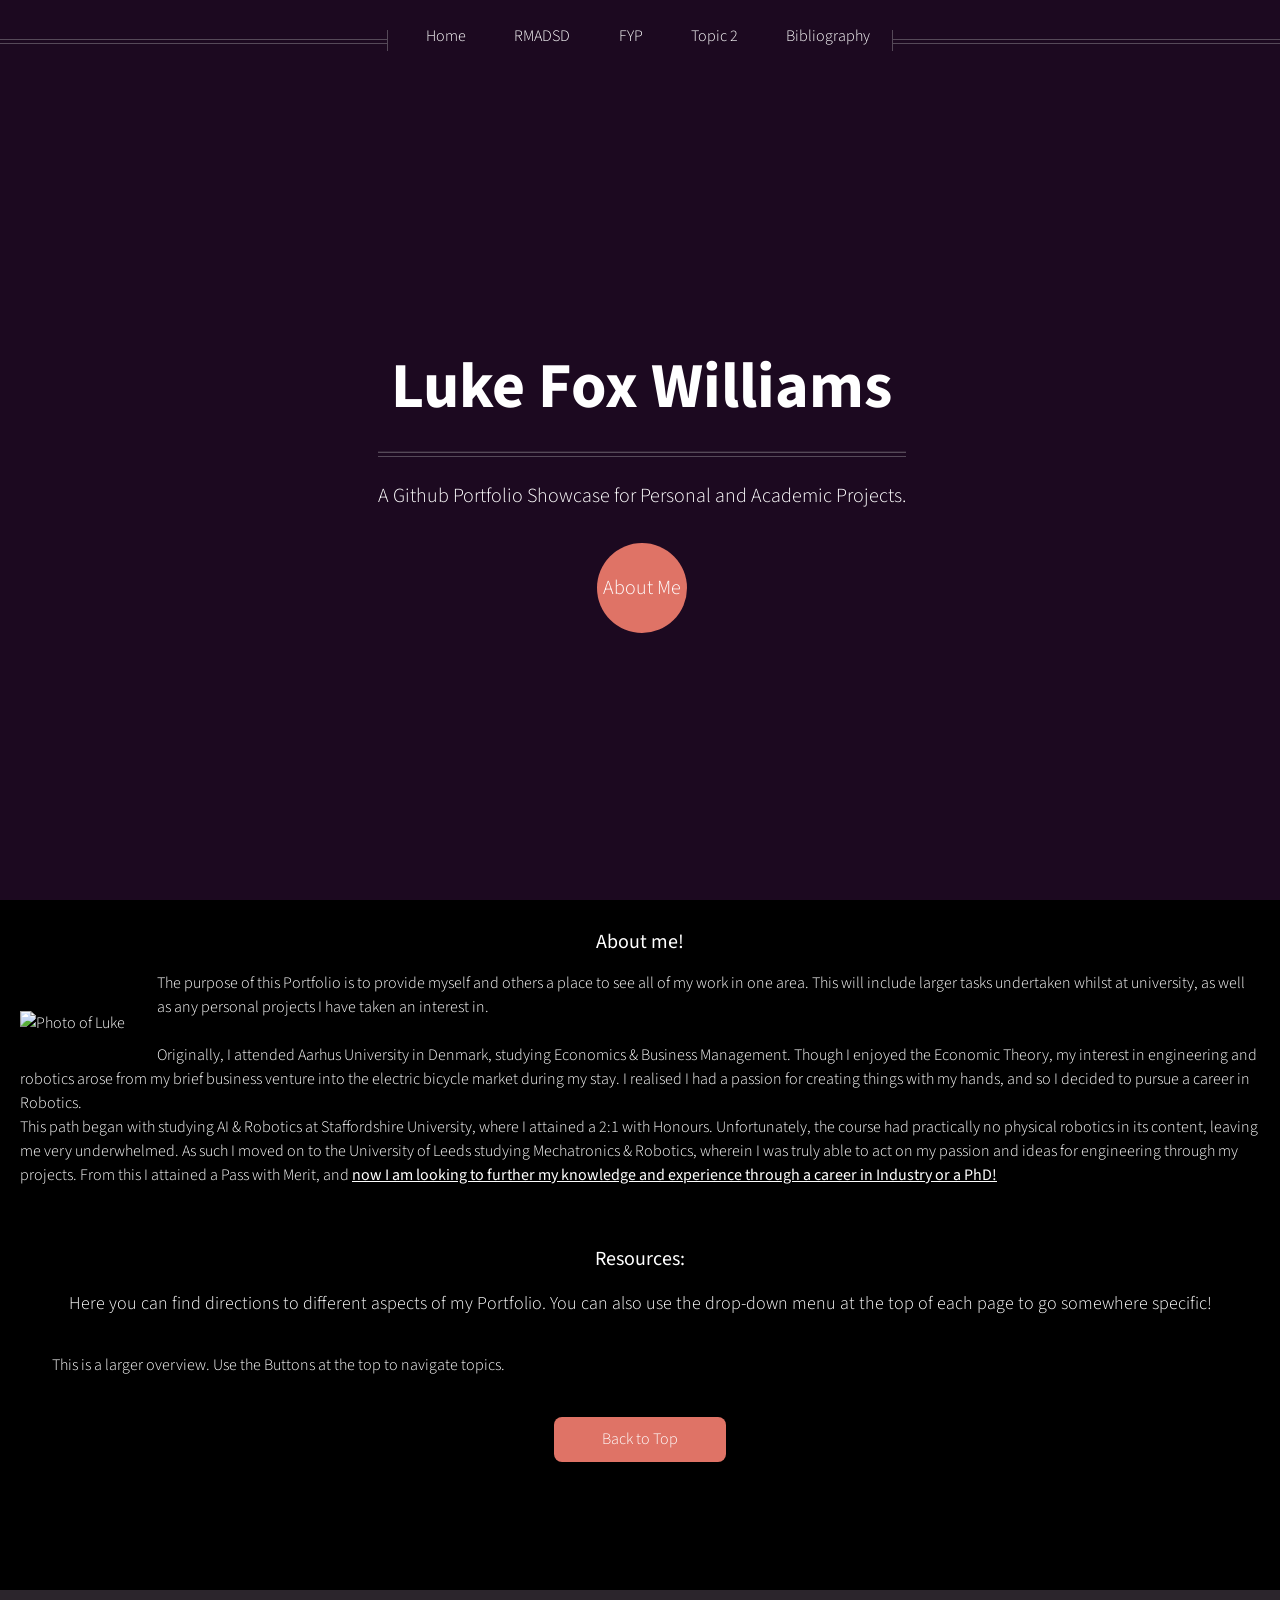
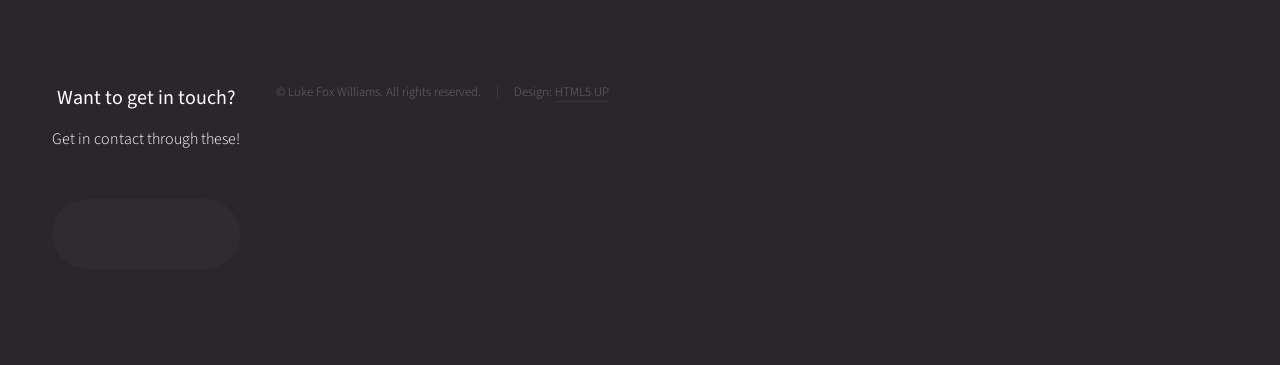
==== commit 7c8c2944: "Update index.html" ====
--- a/index.html
+++ b/index.html
@@ -80,7 +80,7 @@
 					<article id="additional info" class="container special">
 						<header>
 							<h3><a>Resources:</a></h3>
-							<p style="font-size: larger; text-align: center">
+							<p style="font-size: large; text-align: center">
 								Here you can find directions to different aspects of my Portfolio. You can also use the drop-down menu at the top of each page to go somewhere specific!
 							</p>
 						</header>
--- a/assets/css/main.css
+++ b/assets/css/main.css
@@ -84,8 +84,8 @@
 	}
 
 	body {
-		background-image: url('images/fancy-cushion.jpg');
-		color: #5b5b5b;
+		background: #000;
+		color: white;
 		font-size: 15pt;
 		line-height: 1.85em;
 		font-family: 'Source Sans Pro', sans-serif;
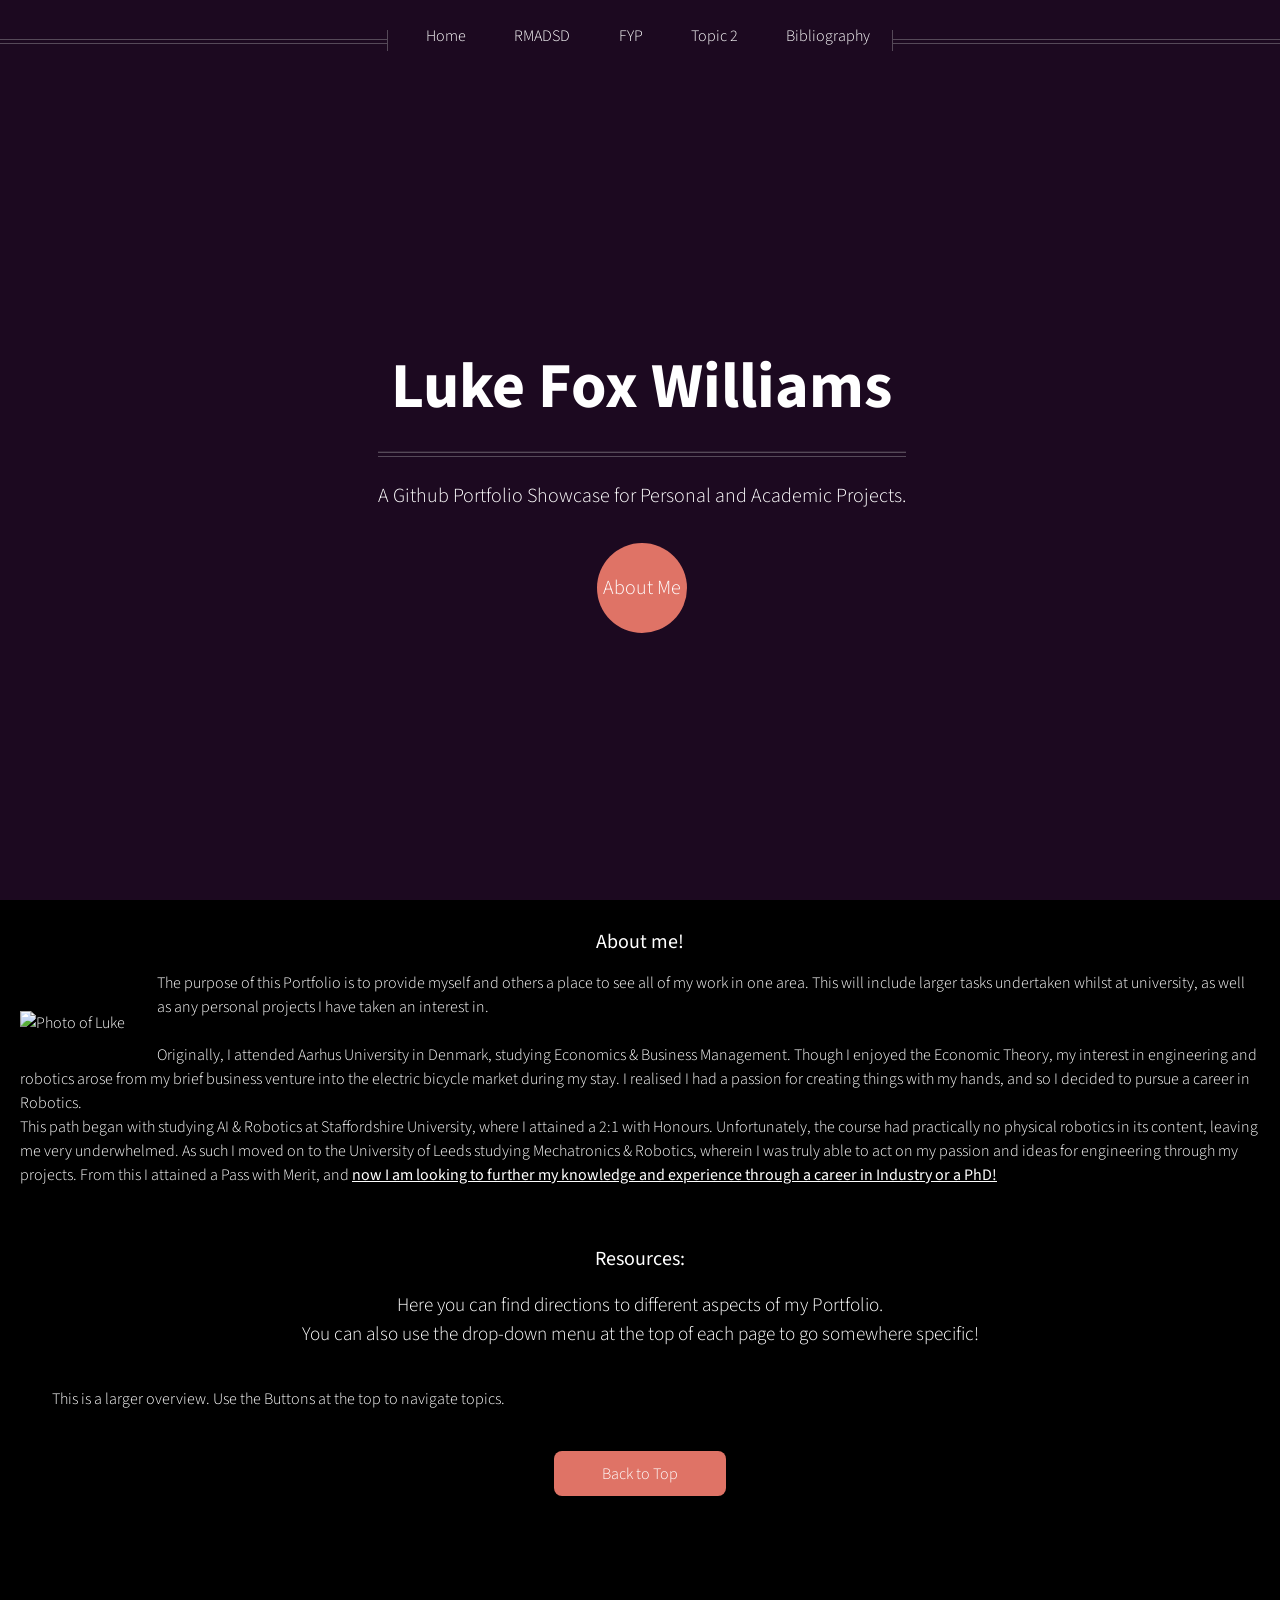
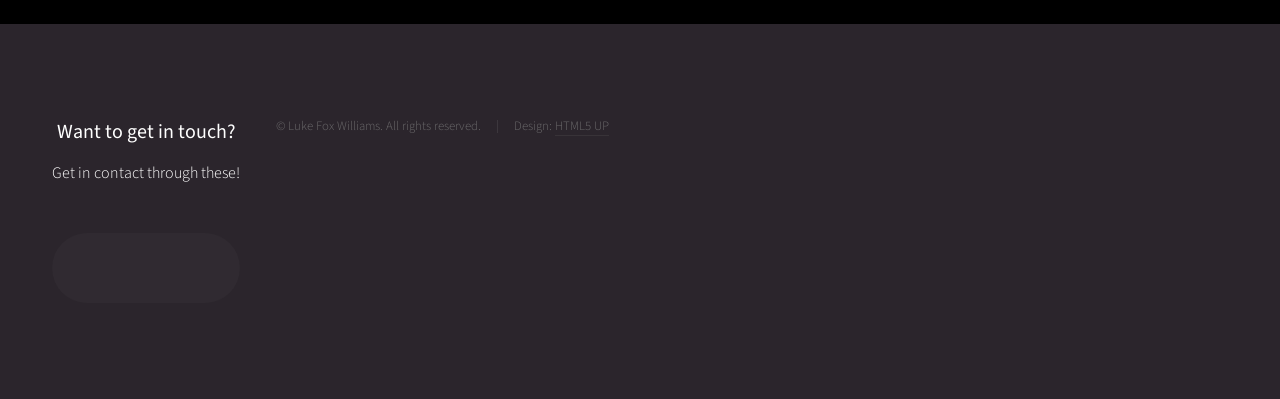
==== commit 79f8901f: "Style Changes" ====
--- a/index.html
+++ b/index.html
@@ -80,8 +80,8 @@
 					<article id="additional info" class="container special">
 						<header>
 							<h3><a>Resources:</a></h3>
-							<p style="font-size: large; text-align: center">
-								Here you can find directions to different aspects of my Portfolio. You can also use the drop-down menu at the top of each page to go somewhere specific!
+							<p style="font-size: larger; text-align: center">
+								Here you can find directions to different aspects of my Portfolio.<br>You can also use the drop-down menu at the top of each page to go somewhere specific!
 							</p>
 						</header>
 						<p>
--- a/assets/css/main.css
+++ b/assets/css/main.css
@@ -84,7 +84,7 @@
 	}
 
 	body {
-		background: #000;
+		background-color: #000;
 		color: white;
 		font-size: 15pt;
 		line-height: 1.85em;
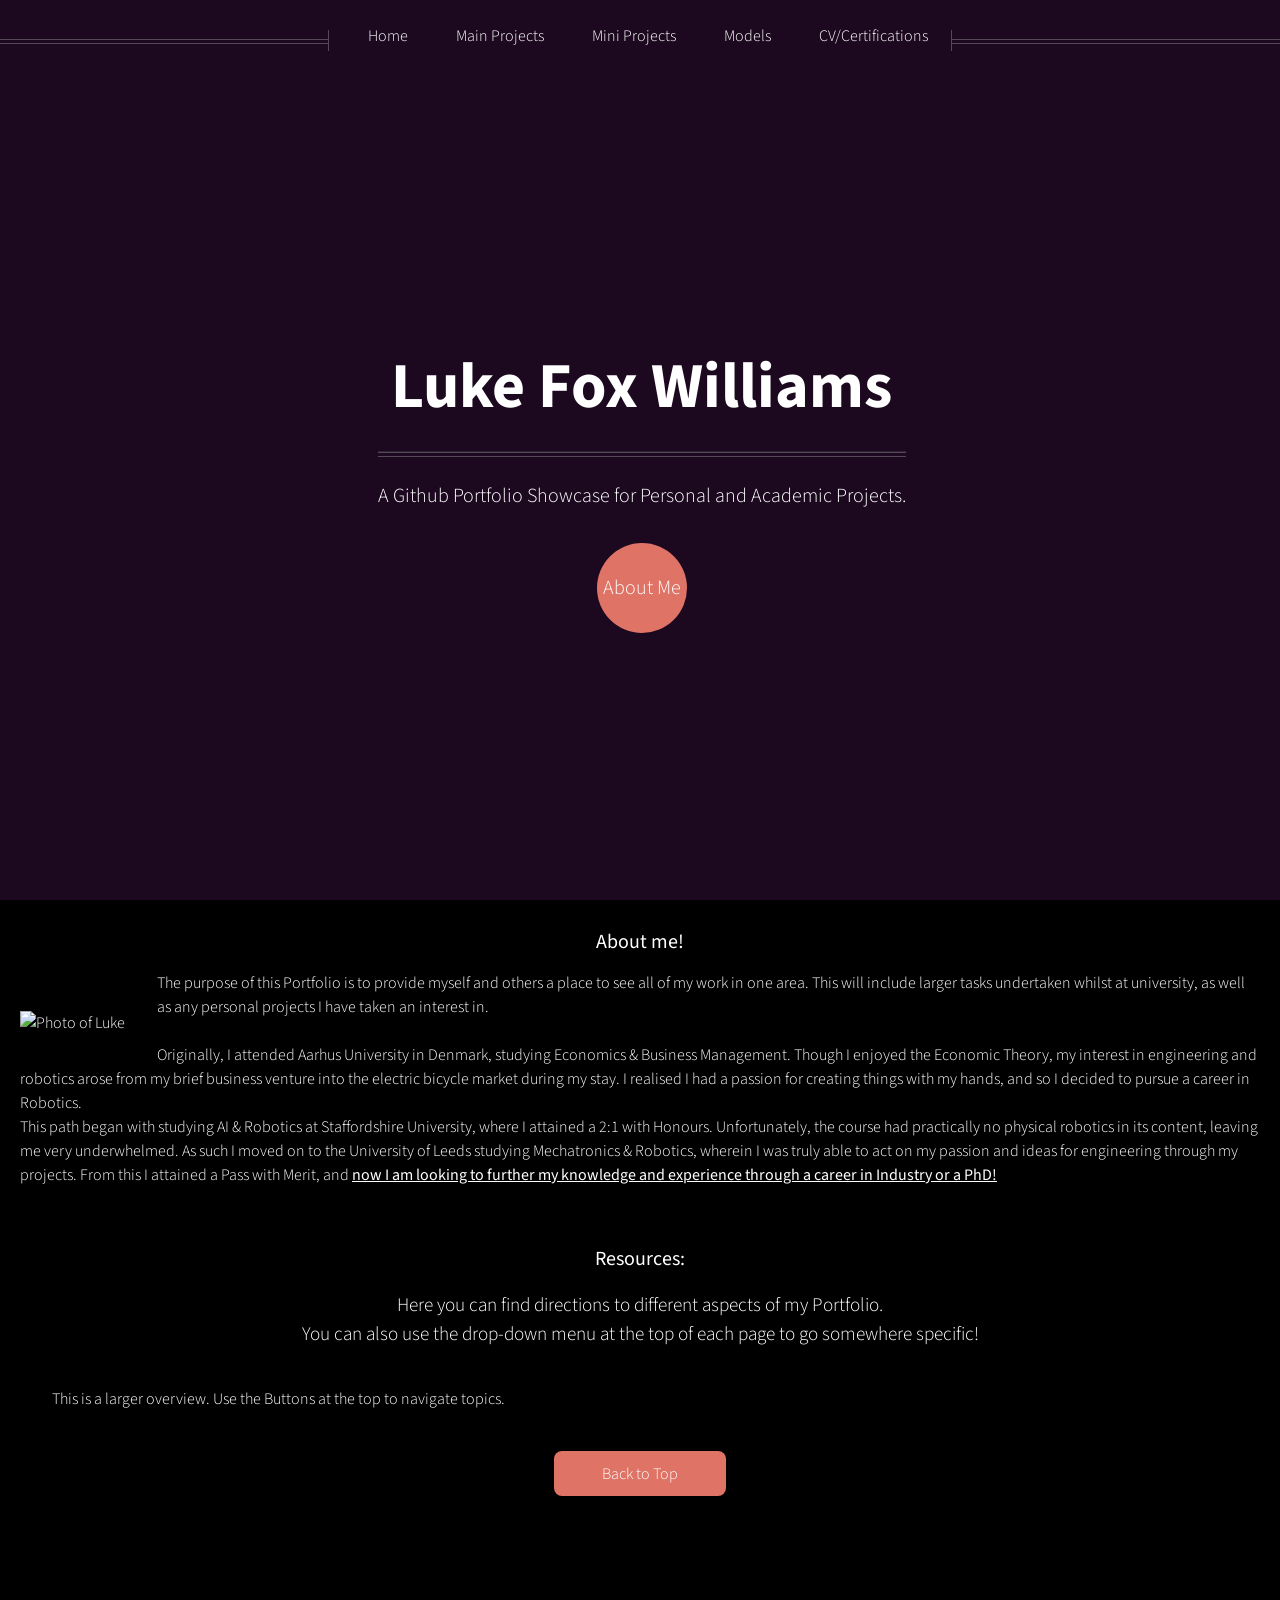
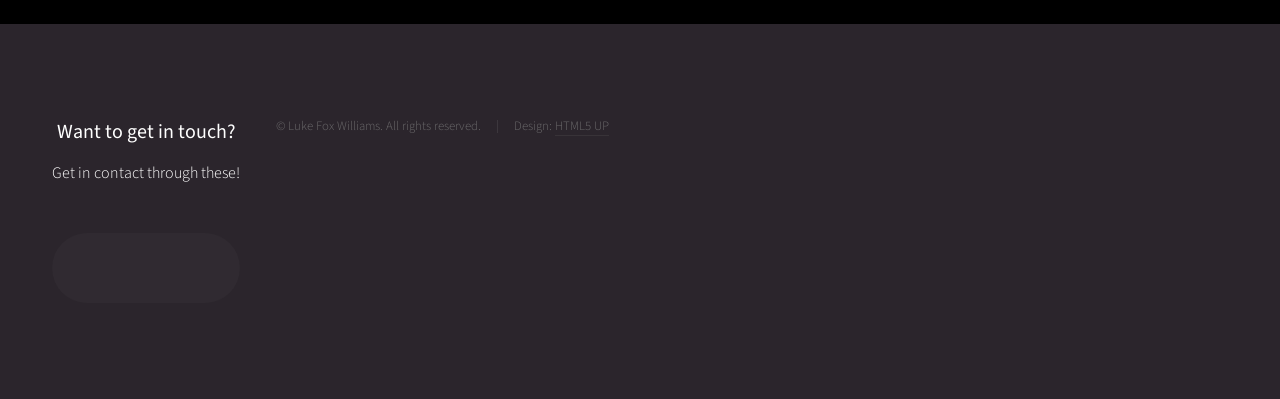
==== commit f6c2db82: "Reverted index change" ====
--- a/index.html
+++ b/index.html
@@ -1,142 +1,142 @@
-<!DOCTYPE HTML>
-<!--
-	LFW1999
-	html5up.net | @ajlkn
-	Free for personal and commercial use under the CCA 3.0 license (html5up.net/license)
--->
-<html>
-	<head>
-		<title>LFW-Portfolio</title>
-		<meta charset="utf-8" />
-		<meta name="viewport" content="width=device-width, initial-scale=1, user-scalable=no" />
-		<link rel="stylesheet" href="assets/css/main.css" />
-		<noscript><link rel="stylesheet" href="assets/css/noscript.css" /></noscript>
-	</head>
-	<body class="homepage is-preload">
-		<div id="page-wrapper">
-
-			<!-- Header -->
-				<div id="header">
-
-					<!-- Inner -->
-						<div class="inner">
-							<header>
-								<h1 style="text-align: center; padding: 0;"><a id="logo">Luke Fox Williams</a></h1>
-								<hr />
-								<p style="text-align: center;">A Github Portfolio Showcase for Personal and Academic Projects.</p>
-							</header>
-							<footer>
-								<a href="#about-me" class="button circled scrolly">About Me</a>
-							</footer>
-						</div>
-
-					<!-- Nav -->
-						<nav id="nav">
-							<ul>
-								<li><a href="index.html">Home</a></li>
-								<li>
-									<a href="RMADSD.html">RMADSD</a>
-									<ul>
-										<li><a href="Artefacts.html">Artefacts</a></li>
-										<li><a href="Conclusion.html">Conclusion</a></li>
-										<li><a href="RMADSD-Other.html">Unused Techniques</a></li>
-									</ul>
-								</li>
-								<li><a href="FYP.html">FYP</a></li>
-								<li><a href="topic2.html">Topic 2</a></li>
-								<li><a href="references.html">Bibliography</a></li>
-							</ul>
-						</nav>
-
-				</div>
-
-			<!-- About Me Section -->
-				<div id="about-me" class="container">
-					<header>
-						<h3 style="text-align: center; margin-top: 30px"> About me!</h3>
-					</header>
-					<div class="content">
-						<div class="image left" style="margin-top: 40px"> 
-							<img src="images/itme.png" alt="Photo of Luke">
-						</div>
-						<div class="text" style="color: white;">
-							<p>
-							The purpose of this Portfolio is to provide myself and others a place to see all of my work in one area. This will include larger tasks undertaken whilst at university,
-								as well as any personal projects I have taken an interest in.<br><br>
-								Originally, I attended Aarhus University in Denmark, studying Economics & Business Management. Though I enjoyed the Economic Theory, my interest in engineering and robotics arose from my brief business venture into the electric bicycle market during my stay. I realised
-								I had a passion for creating things with my hands, and so I decided to pursue a career in Robotics.<br>
-								This path began with studying AI & Robotics at Staffordshire University, where I attained a 2:1 with Honours. Unfortunately, the course had practically no physical robotics in its content, leaving me very underwhelmed. As such I moved on to the University of Leeds
-								studying Mechatronics & Robotics, wherein I was truly able to act on my passion and ideas for engineering through my projects. From this I attained a Pass with Merit, and <u><b style="color: white">now I am looking to further my knowledge and experience through a
-								 career in Industry or a PhD!</u></b>
-							</p>
-						</div>
-					</div>
-				</div>
-
-			
-			<!-- Additional Info -->
-				<div class="wrapper style2" style="margin-top: 60px">
-
-					<article id="additional info" class="container special">
-						<header>
-							<h3><a>Resources:</a></h3>
-							<p style="font-size: larger; text-align: center">
-								Here you can find directions to different aspects of my Portfolio.<br>You can also use the drop-down menu at the top of each page to go somewhere specific!
-							</p>
-						</header>
-						<p>
-							This is a larger overview. Use the Buttons at the top to navigate topics.
-						</p>
-						<footer>
-							<a href="#" class="button">Back to Top</a>
-						</footer>
-					</article>
-
-				</div>
-
-			
-			<!-- Footer -->
-				<div id="footer">
-					<div class="container">
-						<div class="row">
-
-								<!-- Contact -->
-									<section class="contact">
-										<header>
-											<h3>Want to get in touch?</h3>
-										</header>
-										<p>Get in contact through these!</p>
-										<ul class="icons">
-											<li><a href="https://www.instagram.com/lukefwilliams/" class="icon brands fa-instagram"><span class="label">Instagram</span></a></li>
-											<li><a href="https://www.linkedin.com/in/luke-williams-0272b325a/" class="icon brands fa-linkedin-in"><span class="label">Linkedin</span></a></li>
-											<li><a href="mailto:foxwilliams99@gmail.com" class="icon solid fa-envelope"><span class="label">Email</span></a></li>
-										</ul>
-									</section>
-
-								<!-- Copyright -->
-									<div class="copyright">
-										<ul class="menu">
-											<li>&copy; Luke Fox Williams. All rights reserved.</li><li>Design: <a href="http://html5up.net">HTML5 UP</a></li>
-										</ul>
-									</div>
-
-							</div>
-
-						</div>
-					</div>
-				</div>
-
-		</div>
-
-		<!-- Scripts -->
-			<script src="assets/js/jquery.min.js"></script>
-			<script src="assets/js/jquery.dropotron.min.js"></script>
-			<script src="assets/js/jquery.scrolly.min.js"></script>
-			<script src="assets/js/jquery.scrollex.min.js"></script>
-			<script src="assets/js/browser.min.js"></script>
-			<script src="assets/js/breakpoints.min.js"></script>
-			<script src="assets/js/util.js"></script>
-			<script src="assets/js/main.js"></script>
-
-	</body>
+<!DOCTYPE HTML>
+<!--
+	LFW1999
+	html5up.net | @ajlkn
+	Free for personal and commercial use under the CCA 3.0 license (html5up.net/license)
+-->
+<html>
+	<head>
+		<title>LFW-Portfolio</title>
+		<meta charset="utf-8" />
+		<meta name="viewport" content="width=device-width, initial-scale=1, user-scalable=no" />
+		<link rel="stylesheet" href="assets/css/main.css" />
+		<noscript><link rel="stylesheet" href="assets/css/noscript.css" /></noscript>
+	</head>
+	<body class="homepage is-preload">
+		<div id="page-wrapper">
+
+			<!-- Header -->
+				<div id="header">
+
+					<!-- Inner -->
+						<div class="inner">
+							<header>
+								<h1 style="text-align: center; padding: 0;"><a id="logo">Luke Fox Williams</a></h1>
+								<hr />
+								<p style="text-align: center;">A Github Portfolio Showcase for Personal and Academic Projects.</p>
+							</header>
+							<footer>
+								<a href="#about-me" class="button circled scrolly">About Me</a>
+							</footer>
+						</div>
+
+					<!-- Nav -->
+						<nav id="nav">
+							<ul>
+								<li><a href="index.html">Home</a></li>
+								<li>
+									<a href="MainProjects.html">Main Projects</a>
+									<ul>
+										<li><a href="PipelineRobot.html">Pipeline Robot</a></li>
+										<li><a href="ComputerVision.html">Computer Vision</a></li>
+										<li><a href="RoBud.html">RoBud</a></li>
+									</ul>
+								</li>
+								<li><a href="Mini-Projects.html">Mini Projects</a></li>
+								<li><a href="models.html">Models</a></li>
+								<li><a href="certificates.html">CV/Certifications</a></li>
+							</ul>
+						</nav>
+
+				</div>
+
+			<!-- About Me Section -->
+				<div id="about-me" class="container">
+					<header>
+						<h3 style="text-align: center; margin-top: 30px"> About me!</h3>
+					</header>
+					<div class="content">
+						<div class="image left" style="margin-top: 40px"> 
+							<img src="images/itme.png" alt="Photo of Luke">
+						</div>
+						<div class="text" style="color: white;">
+							<p>
+							The purpose of this Portfolio is to provide myself and others a place to see all of my work in one area. This will include larger tasks undertaken whilst at university,
+								as well as any personal projects I have taken an interest in.<br><br>
+								Originally, I attended Aarhus University in Denmark, studying Economics & Business Management. Though I enjoyed the Economic Theory, my interest in engineering and robotics arose from my brief business venture into the electric bicycle market during my stay. I realised
+								I had a passion for creating things with my hands, and so I decided to pursue a career in Robotics.<br>
+								This path began with studying AI & Robotics at Staffordshire University, where I attained a 2:1 with Honours. Unfortunately, the course had practically no physical robotics in its content, leaving me very underwhelmed. As such I moved on to the University of Leeds
+								studying Mechatronics & Robotics, wherein I was truly able to act on my passion and ideas for engineering through my projects. From this I attained a Pass with Merit, and <u><b style="color: white">now I am looking to further my knowledge and experience through a
+								 career in Industry or a PhD!</u></b>
+							</p>
+						</div>
+					</div>
+				</div>
+
+			
+			<!-- Additional Info -->
+				<div class="wrapper style2" style="margin-top: 60px">
+
+					<article id="additional info" class="container special">
+						<header>
+							<h3><a>Resources:</a></h3>
+							<p style="font-size: larger; text-align: center">
+								Here you can find directions to different aspects of my Portfolio.<br>You can also use the drop-down menu at the top of each page to go somewhere specific!
+							</p>
+						</header>
+						<p>
+							This is a larger overview. Use the Buttons at the top to navigate topics.
+						</p>
+						<footer>
+							<a href="#" class="button">Back to Top</a>
+						</footer>
+					</article>
+
+				</div>
+
+			
+			<!-- Footer -->
+				<div id="footer">
+					<div class="container">
+						<div class="row">
+
+								<!-- Contact -->
+									<section class="contact">
+										<header>
+											<h3>Want to get in touch?</h3>
+										</header>
+										<p>Get in contact through these!</p>
+										<ul class="icons">
+											<li><a href="https://www.instagram.com/lukefwilliams/" class="icon brands fa-instagram"><span class="label">Instagram</span></a></li>
+											<li><a href="https://www.linkedin.com/in/luke-williams-0272b325a/" class="icon brands fa-linkedin-in"><span class="label">Linkedin</span></a></li>
+											<li><a href="mailto:foxwilliams99@gmail.com" class="icon solid fa-envelope"><span class="label">Email</span></a></li>
+										</ul>
+									</section>
+
+								<!-- Copyright -->
+									<div class="copyright">
+										<ul class="menu">
+											<li>&copy; Luke Fox Williams. All rights reserved.</li><li>Design: <a href="http://html5up.net">HTML5 UP</a></li>
+										</ul>
+									</div>
+
+							</div>
+
+						</div>
+					</div>
+				</div>
+
+		</div>
+
+		<!-- Scripts -->
+			<script src="assets/js/jquery.min.js"></script>
+			<script src="assets/js/jquery.dropotron.min.js"></script>
+			<script src="assets/js/jquery.scrolly.min.js"></script>
+			<script src="assets/js/jquery.scrollex.min.js"></script>
+			<script src="assets/js/browser.min.js"></script>
+			<script src="assets/js/breakpoints.min.js"></script>
+			<script src="assets/js/util.js"></script>
+			<script src="assets/js/main.js"></script>
+
+	</body>
 </html>
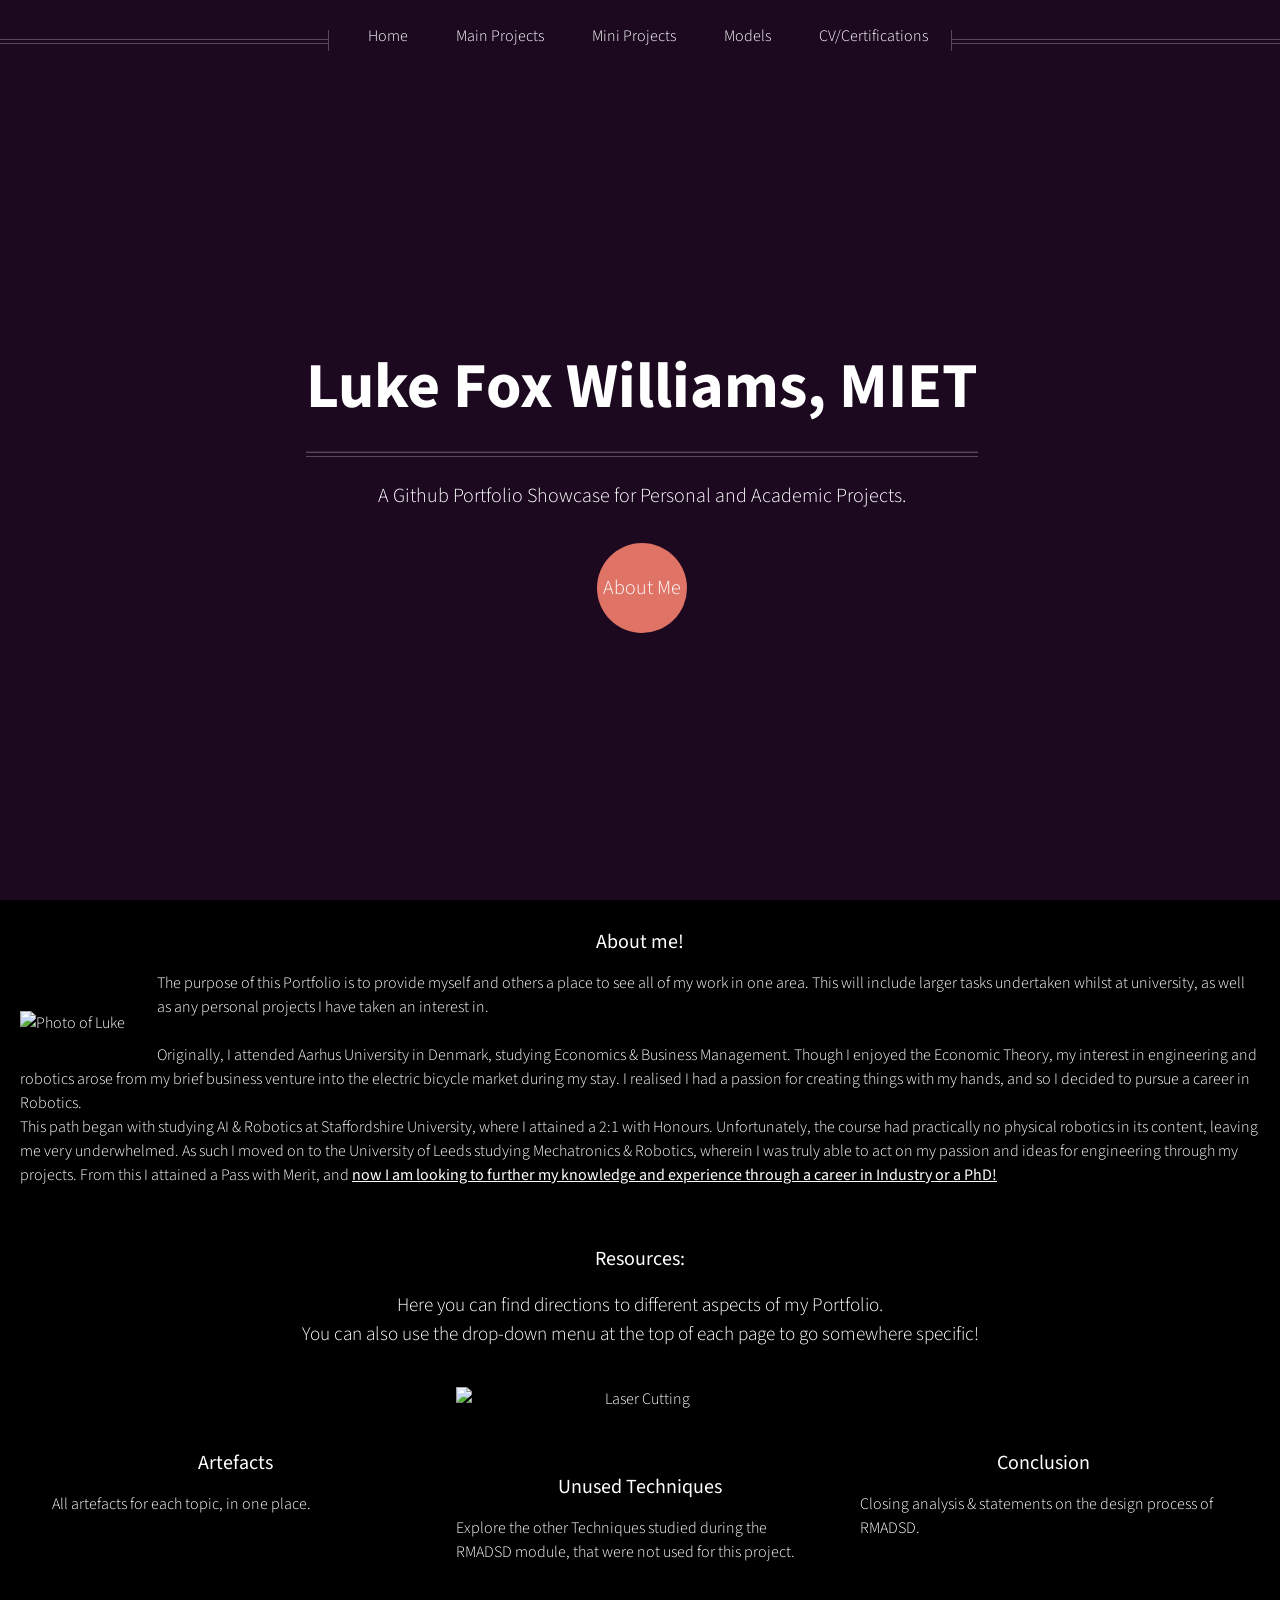
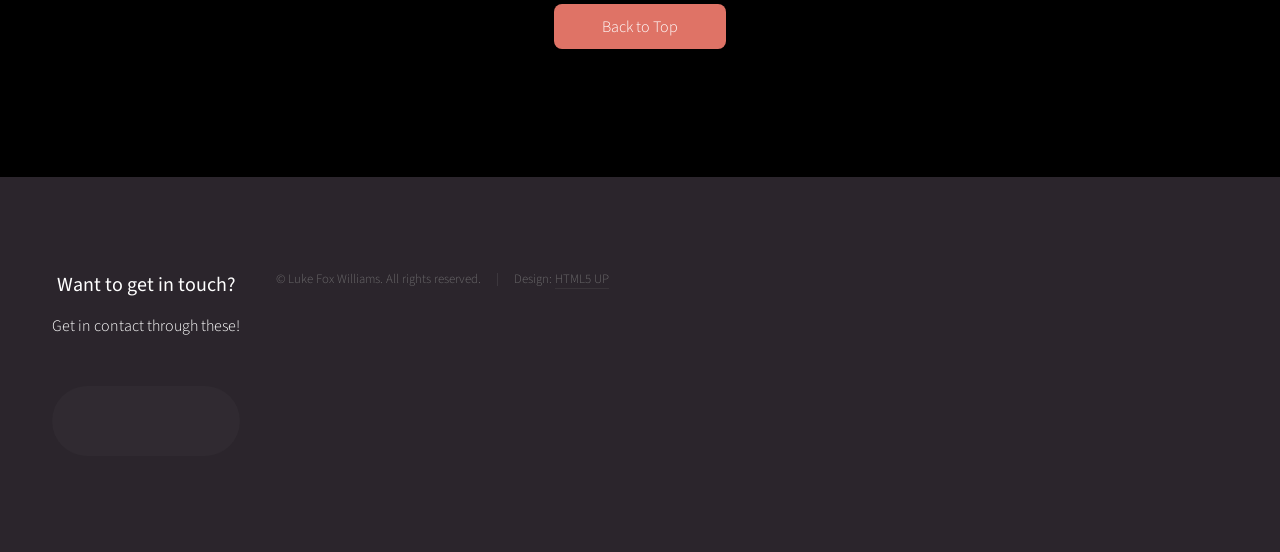
==== commit fe0ee643: "Test Redirect Banner, text updates" ====
--- a/index.html
+++ b/index.html
@@ -21,7 +21,7 @@
 					<!-- Inner -->
 						<div class="inner">
 							<header>
-								<h1 style="text-align: center; padding: 0;"><a id="logo">Luke Fox Williams</a></h1>
+								<h1 style="text-align: center; padding: 0;"><a id="logo">Luke Fox Williams, MIET</a></h1>
 								<hr />
 								<p style="text-align: center;">A Github Portfolio Showcase for Personal and Academic Projects.</p>
 							</header>
@@ -84,9 +84,35 @@
 								Here you can find directions to different aspects of my Portfolio.<br>You can also use the drop-down menu at the top of each page to go somewhere specific!
 							</p>
 						</header>
-						<p>
-							This is a larger overview. Use the Buttons at the top to navigate topics.
-						</p>
+						<div class="row">
+							<article class="col-4 col-12-mobile special">
+								<a href="PipelineRobot.html" class="image featured"><img src="images/teeth.JPG" alt="" /></a>
+								<header>
+									<h3><a href="PipelineRobot.html">Artefacts</a></h3>
+								</header>
+								<p>
+									All artefacts for each topic, in one place. 
+								</p>
+							</article>
+							<article class="col-4 col-12-mobile special">
+								<a href="RoBud.html" class="image featured"><img src="images/laser2.jpg" alt="Laser Cutting" /></a>
+								<header>
+									<h3><a href="RoBud.html"> Unused Techniques</a></h3>
+								</header>
+								<p>
+									Explore the other Techniques studied during the RMADSD module, that were not used for this project.
+								</p>
+							</article>
+							<article class="col-4 col-12-mobile special">
+								<a href="ComputerVision.html" class="image featured"><img src="images/bulb.JPG" alt="" /></a>
+								<header>
+									<h3><a href="ComputerVision.html">Conclusion</a></h3>
+								</header>
+								<p>
+									Closing analysis & statements on the design process of RMADSD.
+								</p>
+							</article>
+						</div>
 						<footer>
 							<a href="#" class="button">Back to Top</a>
 						</footer>
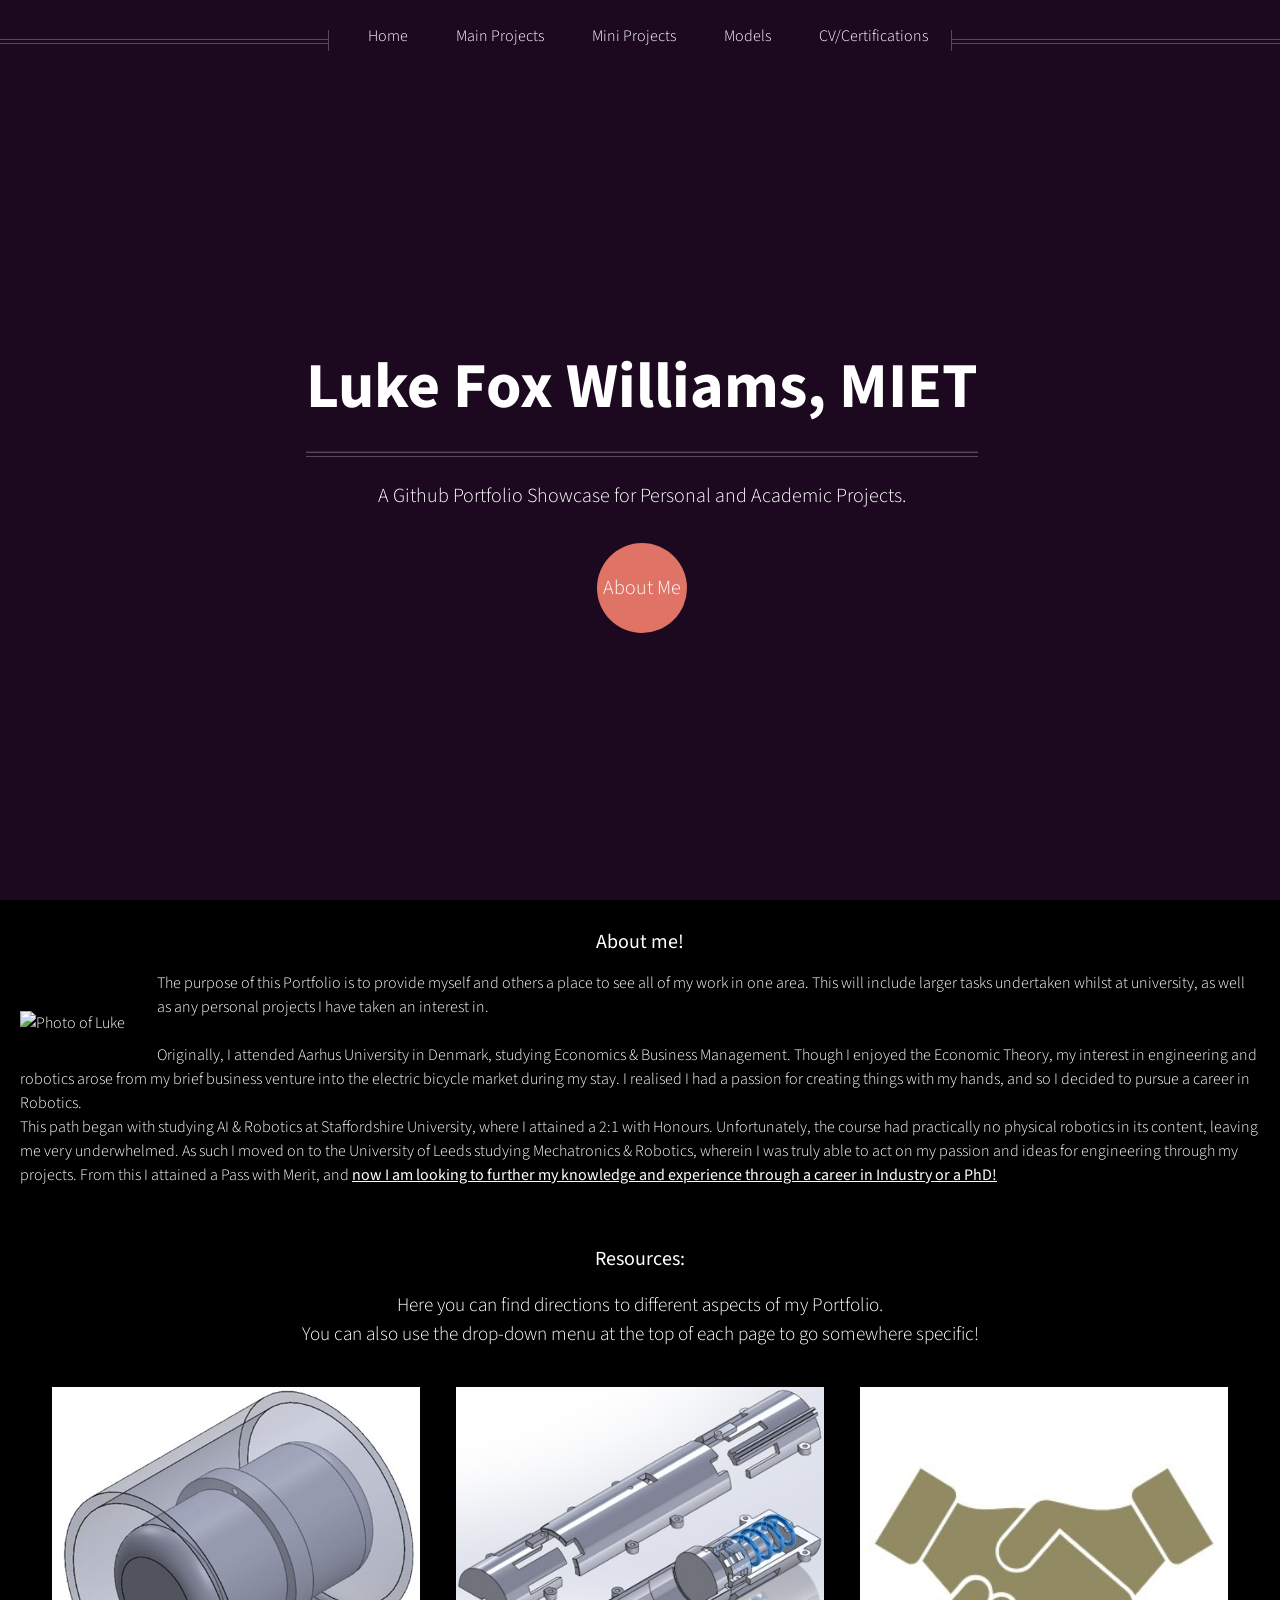
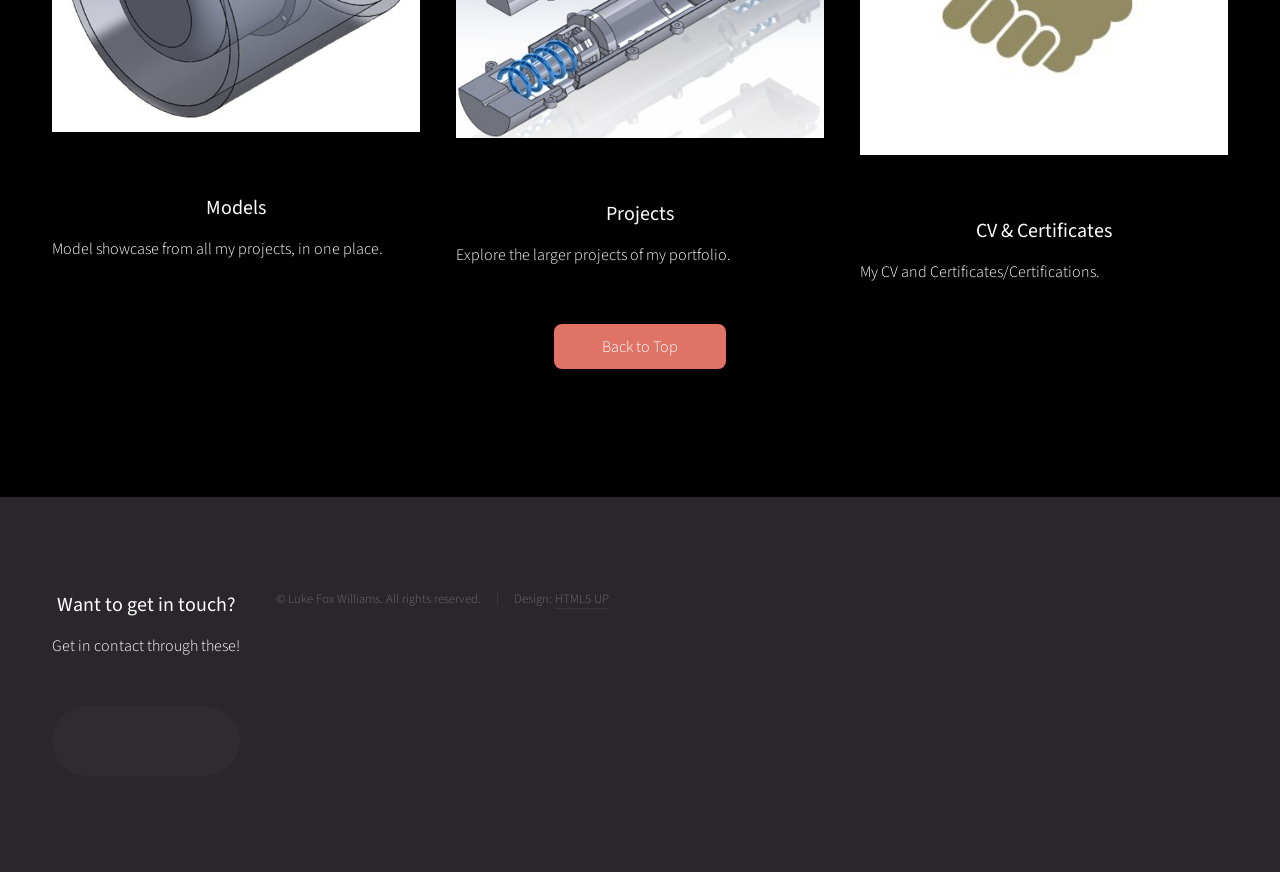
==== commit 0ce03b44: "Redirect Updates Added suitable images, updated subtext to match new directs." ====
--- a/index.html
+++ b/index.html
@@ -86,30 +86,30 @@
 						</header>
 						<div class="row">
 							<article class="col-4 col-12-mobile special">
-								<a href="PipelineRobot.html" class="image featured"><img src="images/teeth.JPG" alt="" /></a>
+								<a href="models.html" class="image featured"><img src="images/ModelThumbnail.jpg" alt="" /></a>
 								<header>
-									<h3><a href="PipelineRobot.html">Artefacts</a></h3>
+									<h3><a href="models.html">Models</a></h3>
 								</header>
 								<p>
-									All artefacts for each topic, in one place. 
+									Model showcase from all my projects, in one place.
 								</p>
 							</article>
 							<article class="col-4 col-12-mobile special">
-								<a href="RoBud.html" class="image featured"><img src="images/laser2.jpg" alt="Laser Cutting" /></a>
+								<a href="MainProjects.html" class="image featured"><img src="images/ProjectThumbnail.jpg" alt="Laser Cutting" /></a>
 								<header>
-									<h3><a href="RoBud.html"> Unused Techniques</a></h3>
+									<h3><a href="MainProjects.html">Projects</a></h3>
 								</header>
 								<p>
-									Explore the other Techniques studied during the RMADSD module, that were not used for this project.
+									Explore the larger projects of my portfolio.
 								</p>
 							</article>
 							<article class="col-4 col-12-mobile special">
-								<a href="ComputerVision.html" class="image featured"><img src="images/bulb.JPG" alt="" /></a>
+								<a href="certificates.html" class="image featured"><img src="images/CVThumbnail.jpg" alt="" /></a>
 								<header>
-									<h3><a href="ComputerVision.html">Conclusion</a></h3>
+									<h3><a href="certificates.html">CV & Certificates</a></h3>
 								</header>
 								<p>
-									Closing analysis & statements on the design process of RMADSD.
+									My CV and Certificates/Certifications.
 								</p>
 							</article>
 						</div>
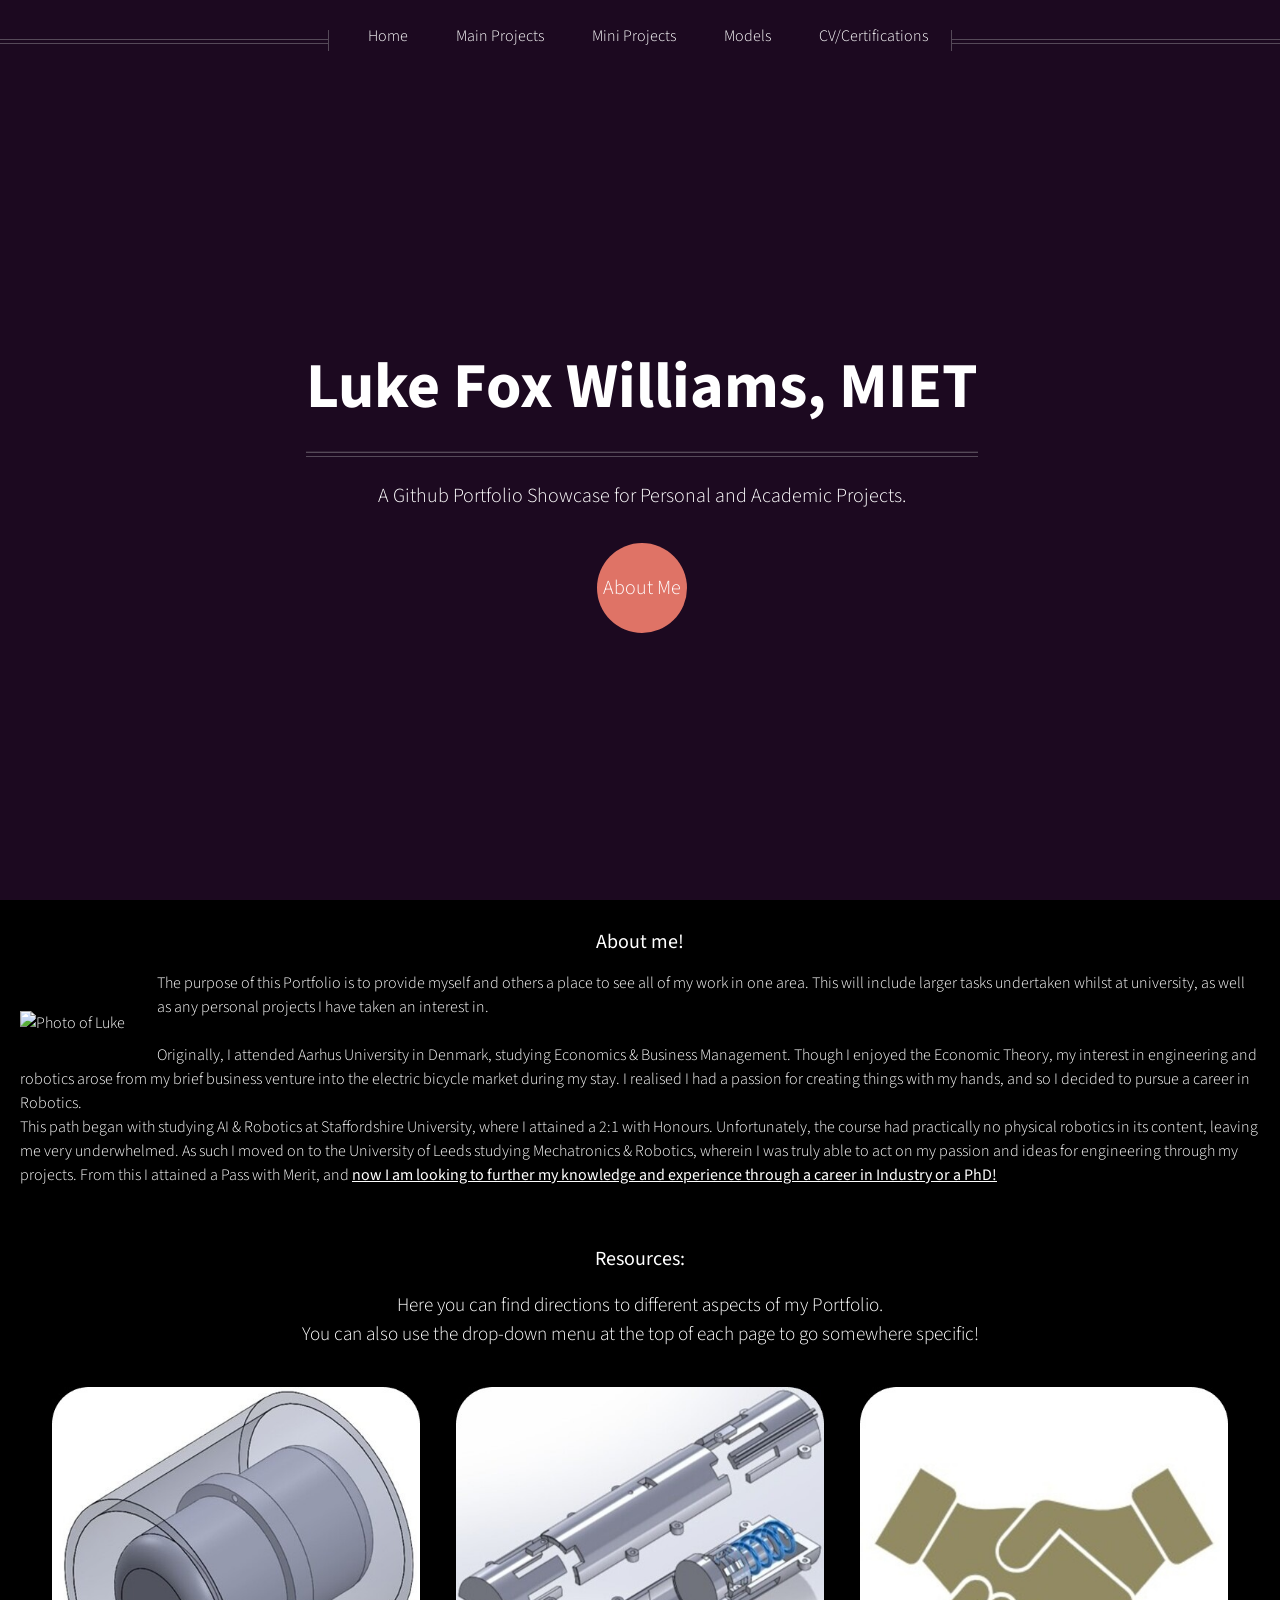
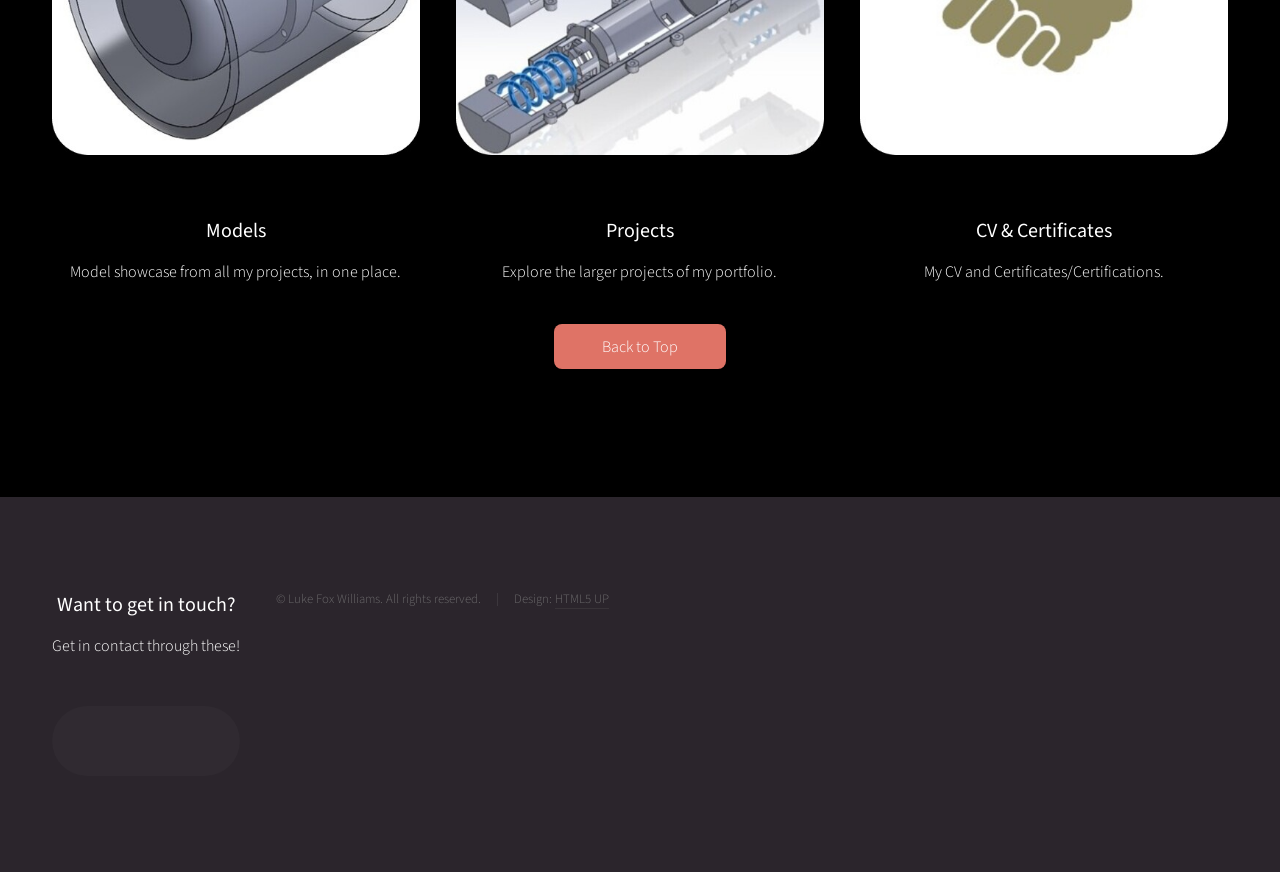
==== commit 79dd3fa7: "Update text positioning bottom banner" ====
--- a/index.html
+++ b/index.html
@@ -88,27 +88,27 @@
 							<article class="col-4 col-12-mobile special">
 								<a href="models.html" class="image featured"><img src="images/ModelThumbnail.jpg" alt="" /></a>
 								<header>
-									<h3><a href="models.html">Models</a></h3>
+									<h3 style="text-align: center;"><a href="models.html">Models</a></h3>
 								</header>
-								<p>
+								<p style="text-align: center;">
 									Model showcase from all my projects, in one place.
 								</p>
 							</article>
 							<article class="col-4 col-12-mobile special">
 								<a href="MainProjects.html" class="image featured"><img src="images/ProjectThumbnail.jpg" alt="Laser Cutting" /></a>
 								<header>
-									<h3><a href="MainProjects.html">Projects</a></h3>
+									<h3 style="text-align: center;"><a href="MainProjects.html">Projects</a></h3>
 								</header>
-								<p>
+								<p style="text-align: center;">
 									Explore the larger projects of my portfolio.
 								</p>
 							</article>
 							<article class="col-4 col-12-mobile special">
 								<a href="certificates.html" class="image featured"><img src="images/CVThumbnail.jpg" alt="" /></a>
 								<header>
-									<h3><a href="certificates.html">CV & Certificates</a></h3>
+									<h3 style="text-align: center;"><a href="certificates.html">CV & Certificates</a></h3>
 								</header>
-								<p>
+								<p style="text-align: center;">
 									My CV and Certificates/Certifications.
 								</p>
 							</article>
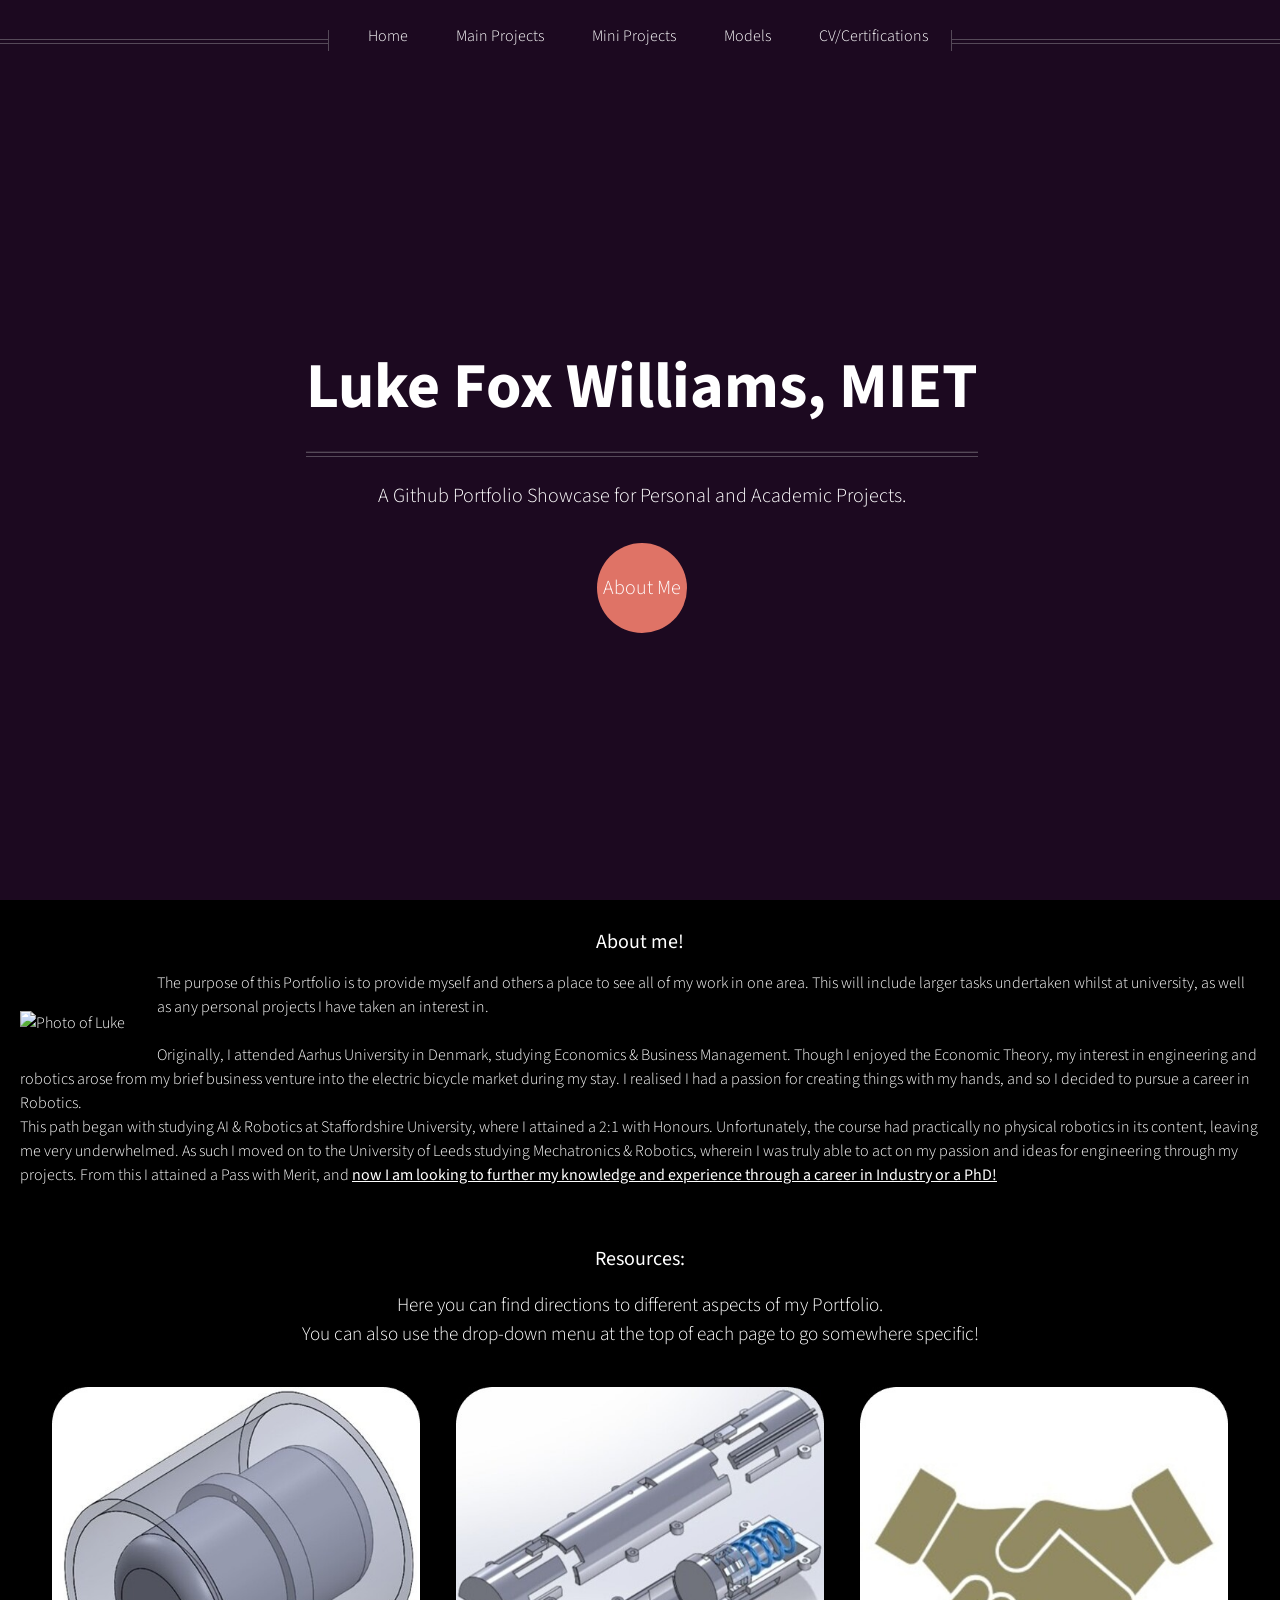
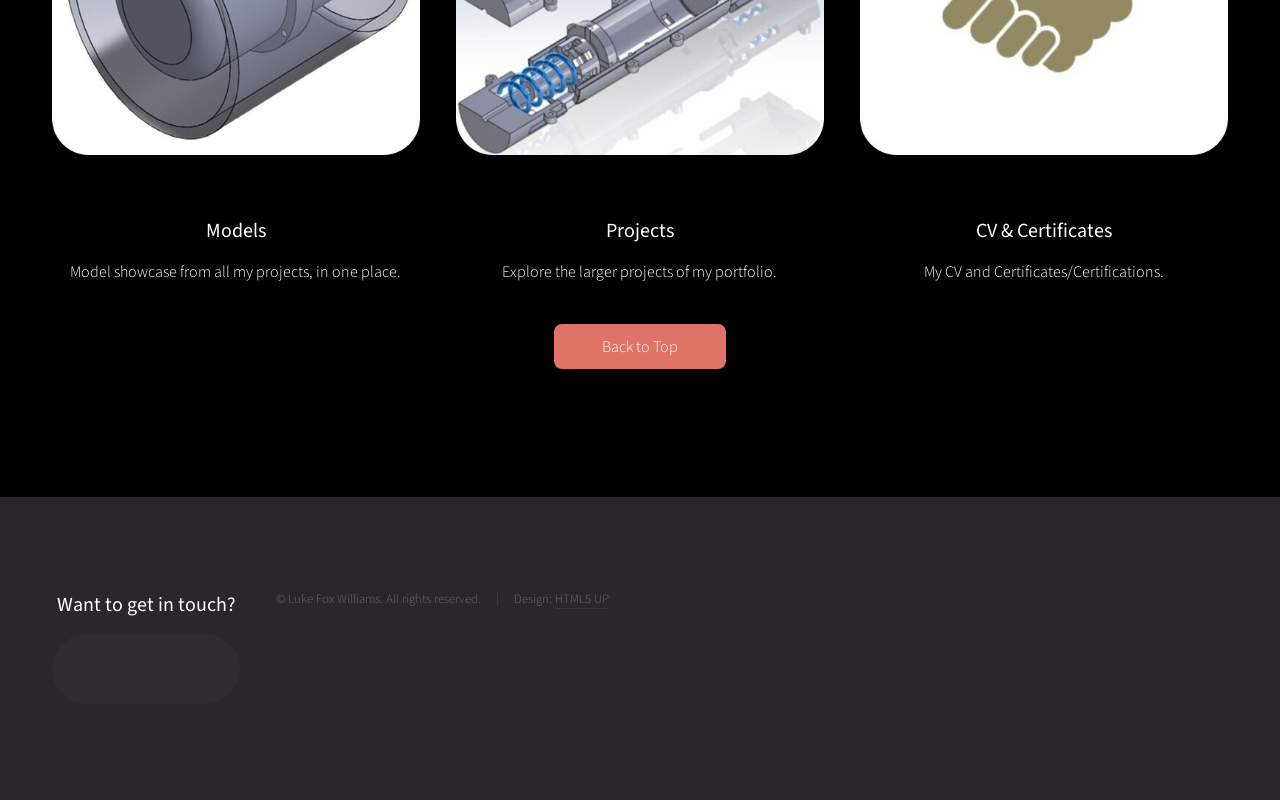
==== commit 991f31a9: "Update footer padding test" ====
--- a/index.html
+++ b/index.html
@@ -131,7 +131,6 @@
 										<header>
 											<h3>Want to get in touch?</h3>
 										</header>
-										<p>Get in contact through these!</p>
 										<ul class="icons">
 											<li><a href="https://www.instagram.com/lukefwilliams/" class="icon brands fa-instagram"><span class="label">Instagram</span></a></li>
 											<li><a href="https://www.linkedin.com/in/luke-williams-0272b325a/" class="icon brands fa-linkedin-in"><span class="label">Linkedin</span></a></li>
--- a/assets/css/main.css
+++ b/assets/css/main.css
@@ -2728,7 +2728,7 @@
 		/* Footer */
 
 			#footer {
-				padding: 4em 2em 4em 2em;
+				padding: 2em 2em 2em 2em;
 			}
 
 		/* Carousel */
